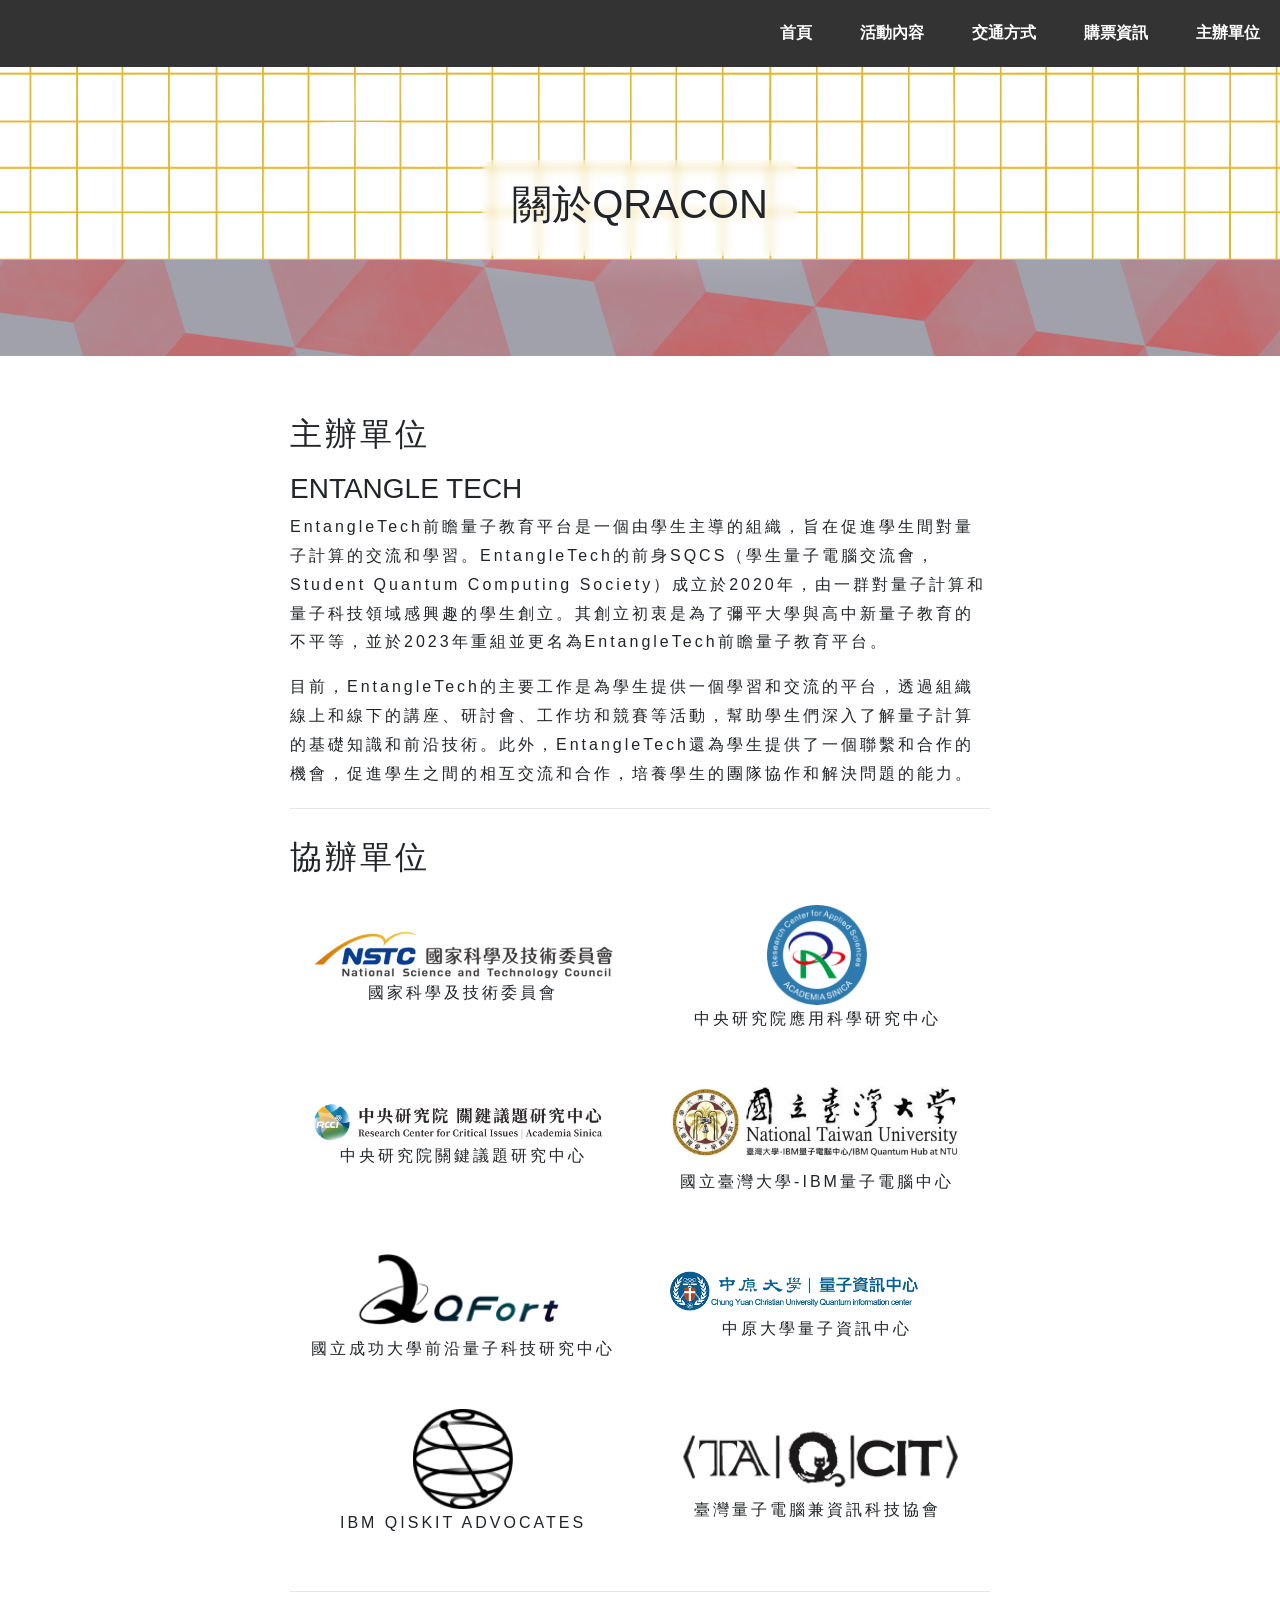
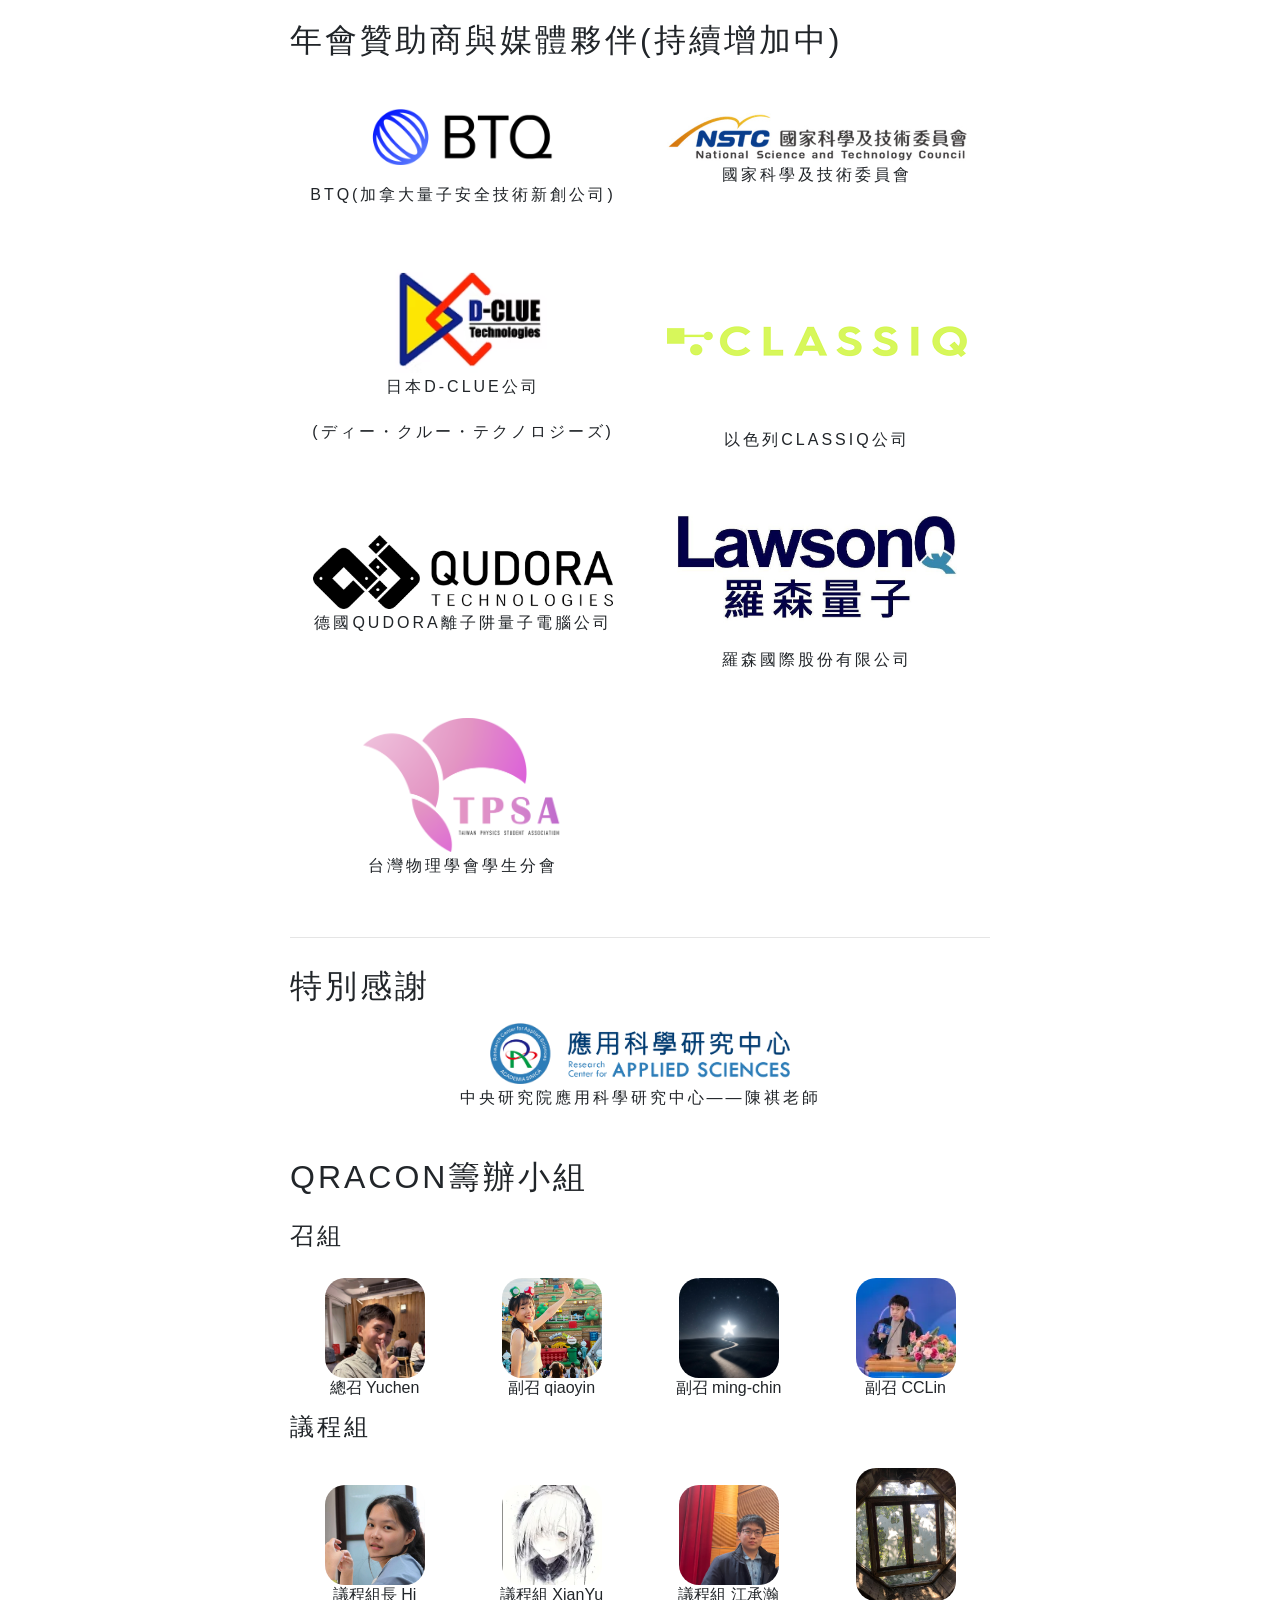
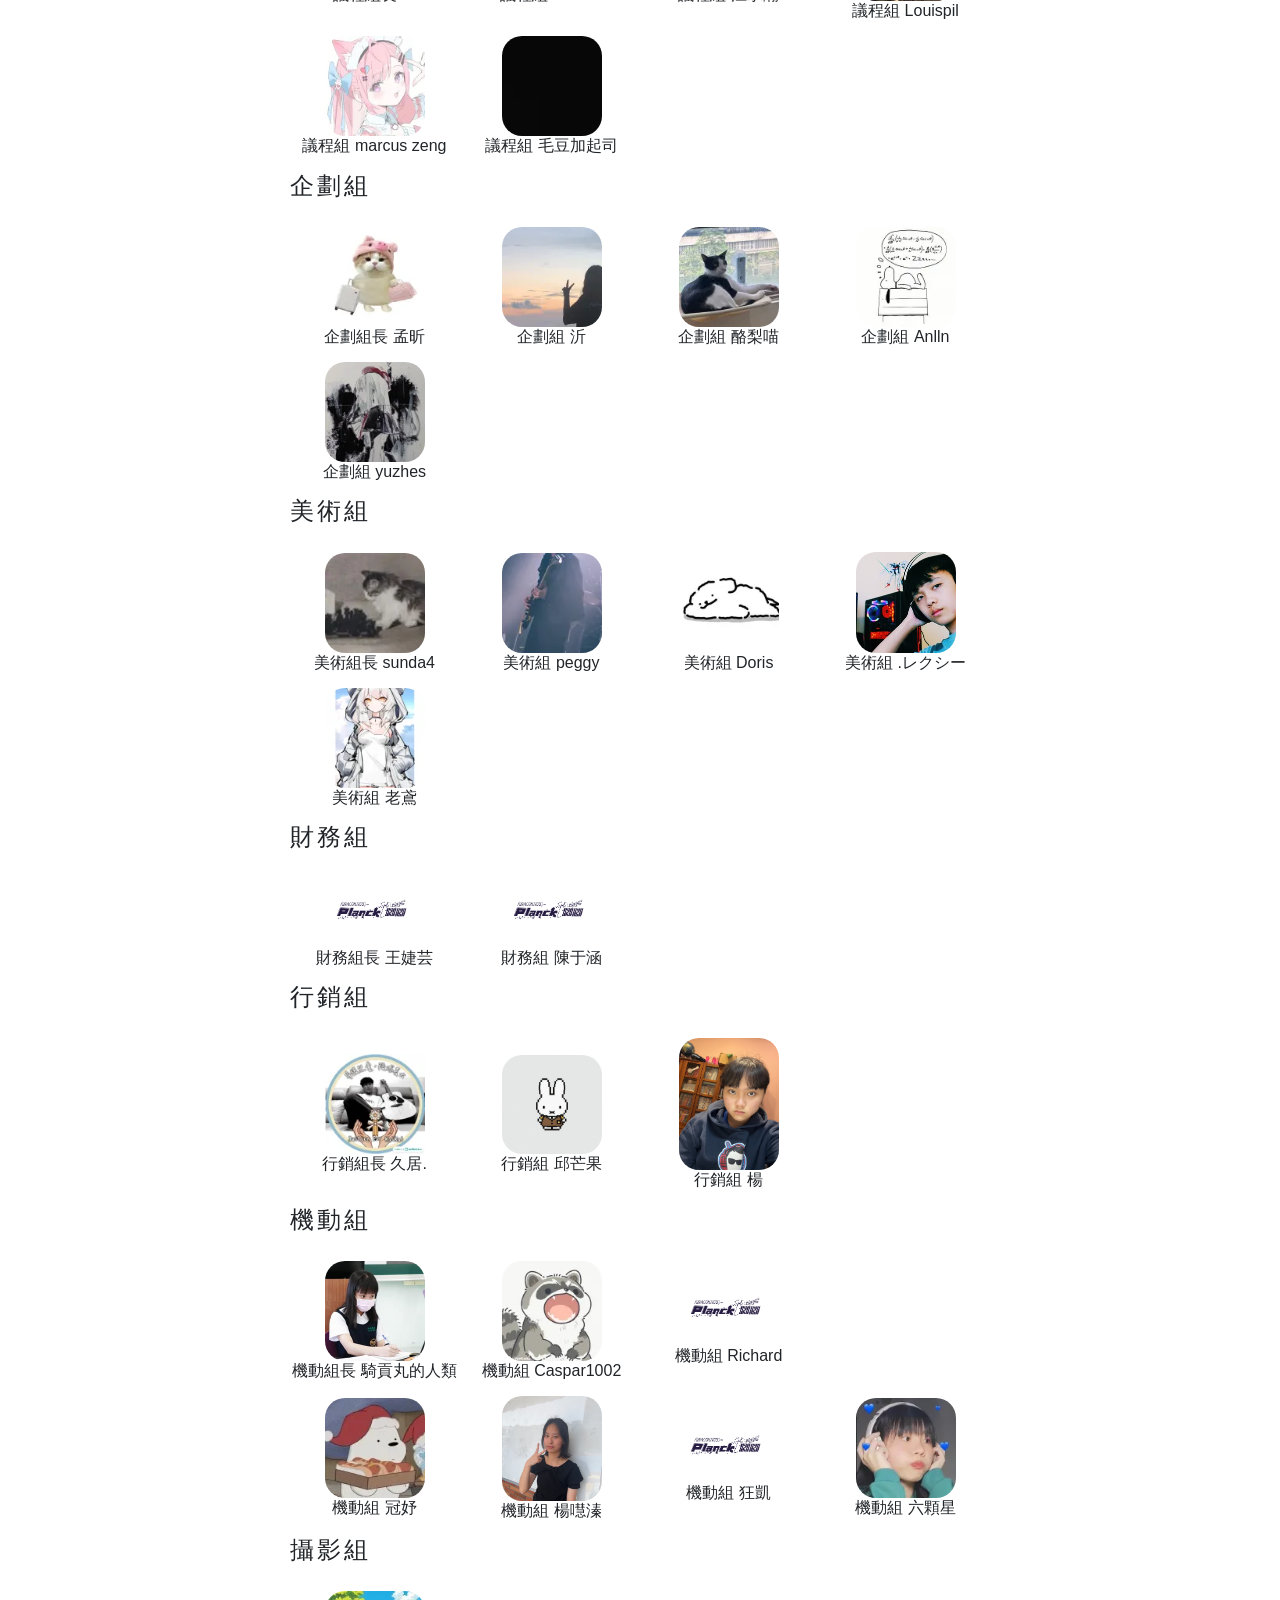
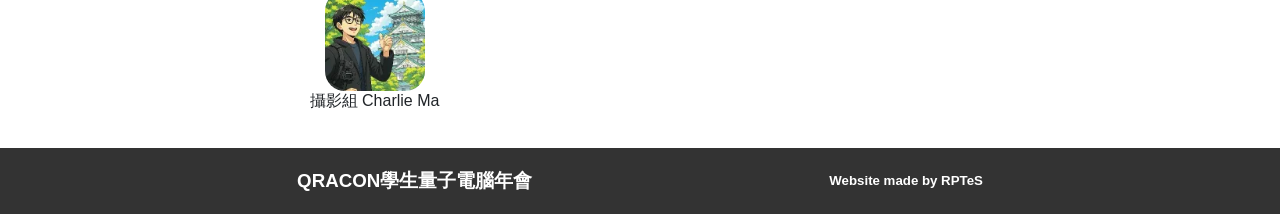
==== about.html @ bce0e874 "add sponsor" ====
<!DOCTYPE html>
<html lang="zh" style="height:100%">
<head>
    <meta charset="utf-8">
    <meta name="viewport" content="width=device-width, initial-scale=1.0">
	<title>QRACON 2025</title>
	<script src="js/jquery.js"></script>
	<script>if (typeof module === 'object') {window.jQuery = window.$ = module.exports;};</script>
    <link rel="icon" href="images/icon/icon.png" type="image/png">
	<link href="css/bootstrap.min.css" rel="stylesheet" />
    <link href="css/common.css" rel="stylesheet" />
    <script src="js/bootstrap.min.js"></script>
    <script src="js/components.js"></script>
    <style>
        .unitList{
            display: grid;
            grid-template-rows: 10rem 10rem 10rem 10rem;
            grid-template-columns: 2fr 2fr;
            gap: 0.5rem;
            max-width: 1000px;
            margin-top: 20px;
        }
        .unit{
            display: flex;
            flex-direction: column; /* 垂直排列 */
            align-items: center;    /* 水平置中 */
            justify-content: center; /* 垂直置中（可選） */
            margin-bottom: 20px;
        }
        .memberList{
            display: grid;
            /*grid-template-rows: 8rem 8rem 8rem 8rem;*/
            grid-template-columns: 2fr 2fr 2fr 2fr;
            gap: 0.5rem;
            max-width: 1000px;
            margin-top: 20px;
        }
        .member{
            display: flex;
            flex-direction: column; /* 垂直排列 */
            align-items: center;    /* 水平置中 */
            justify-content: center; /* 垂直置中（可選） */
        }
        .memberIMG{
            border-radius: 20px;
        }
        @media (max-width: 768px) {
            .unitList {
                grid-template-columns: 1fr;
                grid-template-rows: none;
            }
        }
    </style>
</head>
<body>
    <nav-custom></nav-custom>
    <main>
        <div class="title-image-noface">
            <div class="title">
                <h1 align="center">關於QRACON</h1>
            </div>
        </div>
        <div class="content">
            <article>
                <h2>主辦單位</h2>
                <h3>ENTANGLE TECH</h3>
                <p> EntangleTech前瞻量子教育平台是一個由學生主導的組織，旨在促進學生間對量子計算的交流和學習。EntangleTech的前身SQCS（學生量子電腦交流會，Student Quantum Computing Society）成立於2020年，由一群對量子計算和量子科技領域感興趣的學生創立。其創立初衷是為了彌平大學與高中新量子教育的不平等，並於2023年重組並更名為EntangleTech前瞻量子教育平台。</p>
                <p>目前，EntangleTech的主要工作是為學生提供一個學習和交流的平台，透過組織線上和線下的講座、研討會、工作坊和競賽等活動，幫助學生們深入了解量子計算的基礎知識和前沿技術。此外，EntangleTech還為學生提供了一個聯繫和合作的機會，促進學生之間的相互交流和合作，培養學生的團隊協作和解決問題的能力。</p>
            </article>
            <hr/>
            <article>
                <h2>協辦單位</h2>
                <div class="unitList">
                    <div class="unit">
                        <img src="images/nstc-logo.jpg" style="width:300px" alt="國家科學及技術委員會">
                        <p>國家科學及技術委員會</p>
                    </div>
                    <div class="unit">
                        <img src="images/RCAS.png" style="width:100px" alt="中央研究院應用科學研究中心">
                        <p>中央研究院應用科學研究中心</p>
                    </div>
                    <div class="unit">
                        <img src="images/logo_rcci.png" style="width:300px" alt="中央研究院關鍵議題研究中心">
                        <p>中央研究院關鍵議題研究中心</p>
                    </div>
                    <div class="unit">
                        <img src="images/NTU-IBM.jpg" style="width:300px" alt="國立臺灣大學-IBM量子電腦中心">
                        <p>國立臺灣大學-IBM量子電腦中心</p>
                    </div>
                    <div class="unit">
                        <img src="images/QFort.png" style="width:300px" alt="國立成功大學前沿量子科技研究中心">
                        <p>國立成功大學前沿量子科技研究中心</p>
                    </div>
                    <div class="unit">
                        <img src="images/CYCU.png" style="width:300px" alt="中原大學量子資訊中心">
                        <p>中原大學量子資訊中心</p>
                    </div>
                    <div class="unit">
                        <img src="images/IBM.png" style="width:100px" alt="IBM QISKIT ADVOCATES">
                        <p>IBM QISKIT ADVOCATES</p>
                    </div>
                    <div class="unit">
                        <img src="images/TAQCIT.png" style="width:300px" alt="臺灣量子電腦兼資訊科技協會">
                        <p>臺灣量子電腦兼資訊科技協會</p>
                    </div>
                </div>
                
            </article>
            <hr/>
            <article>
                <h2>年會贊助商與媒體夥伴(持續增加中)</h2>
                <div class="unitList" style="grid-template-rows: 10rem;">
                    <div class="unit">
                        <img src="images/BTQ.png" style="width:200px" alt="BTQ(加拿大量子安全技術新創公司)">
                        <p>BTQ(加拿大量子安全技術新創公司)</p>
                    </div>
                    <div class="unit">
                        <img src="images/nstc-logo.jpg" style="width:300px" alt="國家科學及技術委員會">
                        <p>國家科學及技術委員會</p>
                    </div>
                    <div class="unit">
                        <img src="images/d-clue-logo.avif" style="width:300px" alt="日本D-CLUE公司">
                        <p>日本D-CLUE公司</p>
                        <p>(ディー・クルー・テクノロジーズ)</p>
                    </div>
                    <div class="unit">
                        <img src="images/CLASSIQ.png" style="width:300px" alt="以色列CLASSIQ公司">
                        <p>以色列CLASSIQ公司</p>
                    </div>
                    <div class="unit">
                        <img src="images/QUDORA.png" style="width:300px" alt="德國QUDORA離子阱量子電腦公司">
                        <p>德國QUDORA離子阱量子電腦公司</p>
                    </div>
                    <div class="unit">
                        <img src="images/LawsonQ.jpg" style="width:300px" alt="羅森國際股份有限公司">
                        <p>羅森國際股份有限公司</p>
                    </div>
                    <div class="unit">
                        <img src="images/TPSA_LOGO1.png" style="width:200px" alt="羅森國際股份有限公司">
                        <p>台灣物理學會學生分會</p>
                    </div>
                </div>
            </article>
            <hr/>
            <article>
                <h2>特別感謝</h2>
                <div>
                    <div class="unit">
                        <img src="images/RCAS_logo_long.png" style="width:300px" alt="中央研究院應用科學研究中心——陳祺老師">
                        <p>中央研究院應用科學研究中心——陳祺老師</p>
                    </div>
                </div>
            </article>
            <article>
                <h2>QRACON籌辦小組</h2>
                <h4>召組</h4>
                <div class="memberList">
                    <div class="member" style="grid-area: 1/1;">
                        <img src="images/members/Yuchen.jpg" style="width: 100px;" class="memberIMG" alt="Yuchen">
                        <h6>總召 Yuchen</h6>
                    </div>
                    <div class="member" style="grid-area: 1/2;">
                        <img src="images/members/qiaoyin.jpg" style="width: 100px;" class="memberIMG" alt="qiaoyin">
                        <h6>副召 qiaoyin</h6>
                    </div>
                    <div class="member" style="grid-area: 1/3;">
                        <img src="images/members/ming-chin.jpeg" style="width: 100px;" class="memberIMG" alt="ming-chin">
                        <h6>副召 ming-chin</h6>
                    </div>
                    <div class="member" style="grid-area: 1/4;">
                        <img src="images/members/CCLin.webp" style="width: 100px;" class="memberIMG" alt="CCLin">
                        <h6>副召 CCLin</h6>
                    </div>
                </div>

                <h4>議程組</h4>
                <div class="memberList">
                    <div class="member" style="grid-area: 1/1;">
                        <img src="images/members/Hi.jpg" style="width: 100px;" class="memberIMG" alt="Hi">
                        <h6>議程組長 Hi</h6>
                    </div>
                    <div class="member" style="grid-area: 1/2;">
                        <img src="images/members/XianYu.webp" style="width: 100px;" class="memberIMG" alt="XianYu">
                        <h6>議程組 XianYu</h6>
                    </div>
                    <div class="member" style="grid-area: 1/3;">
                        <img src="images/members/red_tea.jpeg" style="width: 100px;" class="memberIMG" alt="江承瀚">
                        <h6>議程組 江承瀚</h6>
                    </div>
                    <div class="member" style="grid-area: 1/4;">
                        <img src="images/members/Louispil.jpg" style="width: 100px;" class="memberIMG" alt="Louispil">
                        <h6>議程組 Louispil</h6>
                    </div>
                    <div class="member" style="grid-area: 2/1;">
                        <img src="images/members/marcus.webp" style="width: 100px;" class="memberIMG" alt="marcus zeng">
                        <h6>議程組 marcus zeng</h6>
                    </div>
                    <div class="member" style="grid-area: 2/2;">
                        <img src="images/members/maodou.webp" style="width: 100px;" class="memberIMG" alt="毛豆加起司">
                        <h6>議程組 毛豆加起司</h6>
                    </div>
                </div>

                <h4>企劃組</h4>
                <div class="memberList">
                    <div class="member" style="grid-area: 1/1;">
                        <img src="images/members/Zanna.webp" style="width: 100px;" class="memberIMG" alt="孟昕">
                        <h6>企劃組長 孟昕</h6>
                    </div>
                    <div class="member" style="grid-area: 1/2;">
                        <img src="images/members/Yii.webp" style="width: 100px;" class="memberIMG" alt="沂">
                        <h6>企劃組 沂</h6>
                    </div>
                    <div class="member" style="grid-area: 1/3;">
                        <img src="images/members/LuoLiMiao.webp" style="width: 100px;" class="memberIMG" alt="酪梨喵">
                        <h6>企劃組 酪梨喵</h6>
                    </div>
                    <div class="member" style="grid-area: 1/4;">
                        <img src="images/members/Anlln.webp" style="width: 100px;" class="memberIMG" alt="Anlln">
                        <h6>企劃組 Anlln</h6>
                    </div>
                    <div class="member" style="grid-area: 2/1;">
                        <img src="images/members/Yuzhes.webp" style="width: 100px;" class="memberIMG" alt="yuzhes">
                        <h6>企劃組 yuzhes</h6>
                    </div>
                </div>

                <h4>美術組</h4>
                <div class="memberList">
                    <div class="member" style="grid-area: 1/1;">
                        <img src="images/members/Sunda4.webp" style="width: 100px;" class="memberIMG" alt="sunda4">
                        <h6>美術組長 sunda4</h6>
                    </div>
                    <div class="member" style="grid-area: 1/2;">
                        <img src="images/members/Peggy.webp" style="width: 100px;" class="memberIMG" alt="peggy">
                        <h6>美術組 peggy</h6>
                    </div>
                    <div class="member" style="grid-area: 1/3;">
                        <img src="images/members/Doris.webp" style="width: 100px;" class="memberIMG" alt="Doris">
                        <h6>美術組 Doris</h6>
                    </div>
                    <div class="member" style="grid-area: 1/4;">
                        <img src="images/members/Rexi.jpg" style="width: 100px;" class="memberIMG" alt=".レクシー">
                        <h6>美術組 .レクシー</h6>
                    </div>
                    <div class="member" style="grid-area: 2/1;">
                        <img src="images/members/LaoYuan.webp" style="width: 100px;" class="memberIMG" alt="老鳶">
                        <h6>美術組 老鳶</h6>
                    </div>
                </div>

                <h4>財務組</h4>
                <div class="memberList">
                    <div class="member" style="grid-area: 1/1;">
                        <img src="images/members/unknown.png" style="width: 100px;" class="memberIMG" alt="王婕芸">
                        <h6>財務組長 王婕芸</h6>
                    </div>
                    <div class="member" style="grid-area: 1/2;">
                        <img src="images/members/unknown.png" style="width: 100px;" class="memberIMG" alt="陳于涵">
                        <h6>財務組 陳于涵</h6>
                    </div>
                </div>

                <h4>行銷組</h4>
                <div class="memberList">
                    <div class="member" style="grid-area: 1/1;">
                        <img src="images/members/JouG.webp" style="width: 100px;" alt="久居.">
                        <h6>行銷組長 久居.</h6>
                    </div>
                    <div class="member" style="grid-area: 1/2;">
                        <img src="images/members/邱芒果.jpeg" style="width: 100px;" class="memberIMG" alt="邱芒果">
                        <h6>行銷組 邱芒果</h6>
                    </div>
                    <div class="member" style="grid-area: 1/3;">
                        <img src="images/members/Yang.jpeg" style="width: 100px;" class="memberIMG" alt="楊">
                        <h6>行銷組 楊</h6>
                    </div>
                </div>

                <h4>機動組</h4>
                <div class="memberList">
                    <!--
                    <div class="member" style="grid-area: 1/1;">
                        <img src="images/members/Katrina.webp" style="width: 100px;" class="memberIMG" alt="高苡瑄">
                        <h6>機動組長 高苡瑄</h6>
                    </div>
                    -->
                    <div class="member" style="grid-area: 1/1;">
                        <img src="images/members/Corrine.jpg" style="width: 100px;" class="memberIMG" alt="騎貢丸的人類">
                        <h6>機動組長 騎貢丸的人類</h6>
                    </div>
                    <div class="member" style="grid-area: 1/2;">
                        <img src="images/members/Caspar.webp" style="width: 100px;" class="memberIMG" alt="Caspar1002">
                        <h6>機動組 Caspar1002</h6>
                    </div>
                    <div class="member" style="grid-area: 1/3;">
                        <img src="images/members/unknown.png" style="width: 100px;" class="memberIMG" alt="Richard">
                        <h6>機動組 Richard</h6>
                    </div>
                    <div class="member" style="grid-area: 2/1;">
                        <img src="images/members/yuuuuuu.webp" style="width: 100px;" class="memberIMG" alt="冠妤">
                        <h6>機動組 冠妤</h6>
                    </div>
                    <div class="member" style="grid-area: 2/2;">
                        <img src="images/members/楊嚖溱.jpeg" style="width: 100px;" class="memberIMG" alt="楊嚖溱">
                        <h6>機動組 楊嚖溱</h6>
                    </div>
                    <div class="member" style="grid-area: 2/3;">
                        <img src="images/members/unknown.png" style="width: 100px;" class="memberIMG" alt="狂凱">
                        <h6>機動組 狂凱</h6>
                    </div>
                    <div class="member" style="grid-area: 2/4;">
                        <img src="images/members/SixStars.webp" style="width: 100px;" class="memberIMG" alt="六顆星">
                        <h6>機動組 六顆星</h6>
                    </div>
                </div>

                <h4>攝影組</h4>
                <div class="memberList">
                    <div class="member" style="grid-area: 1/1;">
                        <img src="images/members/Charlie.webp" style="width: 100px;" class="memberIMG" alt="Charlie Ma">
                        <h6>攝影組 Charlie Ma</h6>
                    </div>
                </div>
            </article>

        </div>

    </main>
    <footer-custom></footer-custom>
</body>
</html>
---- css/common.css ----
body {
            padding-top: 60px; /* 給body一些padding，避免內容被nav遮住 */
        }

        .nav-item {
            padding-left: 3rem;
        }
        .title-image-main{
            background-image: url('../images/title-bg.png');
            background-attachment: fixed;
            background-size: cover;
            background-position: center;
            padding-top: 400px;
            padding-bottom: 400px;
        }
        .title-image{
            background-image: url('../images/title-bg.png');
            background-attachment: fixed;
            background-size: cover;
            background-position: center;
            padding-top: 100px;
            padding-bottom: 100px;
        }
        .title-image-noface{
            background-image: url('../images/title-bg-noface.png');
            background-attachment: fixed;
            background-size: cover;
            background-position: center;
            padding-top: 100px;
            padding-bottom: 100px;
        }
        .title-main {
            position: absolute;
            right: 0;
            top: 300px;
            margin-right: 100px;

            display: flex;
            flex-direction: column;
            align-items: center;
            justify-content: center;

            width: fit-content;

            /* 背景使用漸層 + 半透明白色 */
            background: linear-gradient(
                rgba(255, 255, 255, 0.2),
                rgba(255, 255, 255, 0.2)
            );
            backdrop-filter: blur(5px);
            -webkit-backdrop-filter: blur(5px);

            /* 柔和的邊框和陰影 */
            border-radius: 12px;
            box-shadow: 0 0 30px 15px rgba(255, 255, 255, 0.1);

            /* 讓邊界感更淡：使用 padding 加緩衝 */
            padding: 20px 30px;
        }
        .title-main-phone {
            position: absolute;
            right: 0;
            left: 50%;
            transform: translateX(-50%);
            margin-right: 100px;

            display: none;
            flex-direction: column;
            align-items: center;
            justify-content: center;

            width: fit-content;

            /* 背景使用漸層 + 半透明白色 */
            background: linear-gradient(
                rgba(255, 255, 255, 0.2),
                rgba(255, 255, 255, 0.2)
            );
            backdrop-filter: blur(5px);
            -webkit-backdrop-filter: blur(5px);

            /* 柔和的邊框和陰影 */
            border-radius: 12px;
            box-shadow: 0 0 30px 15px rgba(255, 255, 255, 0.1);

            /* 讓邊界感更淡：使用 padding 加緩衝 */
            padding: 20px 30px;
        }
        .title{
            display: flex;
            flex-direction: column; /* 垂直排列 */
            align-items: center;    /* 水平置中 */
            justify-content: center; /* 垂直置中（可選） */
            /*background-color:#3C3C3C;
            opacity: 0.5;*/
            margin:auto;
            /*margin-top:100px;
            margin-bottom:100px;*/
            width: fit-content;
            /*margin-right:0px auto;*/
            background: linear-gradient(
                rgba(255, 255, 255, 0.2),
                rgba(255, 255, 255, 0.2)
            );
            backdrop-filter: blur(5px);
            border-radius: 12px;
            box-shadow: 0 0 30px 15px rgba(255, 255, 255, 0.1);

            /* 讓邊界感更淡：使用 padding 加緩衝 */
            padding: 20px 30px;
        }
        .content{
            max-width: 720px;
            margin: auto;
            padding: 10px;
            margin-top: 20px;
        }
        article {
            margin-top: 20px;
            margin-bottom: 20px;
        }
        h2 {
            letter-spacing: 3px;
            line-height: 1.8;
        }
        h4 {
            letter-spacing: 3px;
            line-height: 1.8;
        }
        p {
            letter-spacing: 3px;
            line-height: 1.8;
        }
        button {
            background-color: #2b4b66;  /* 藍色 */
            color: white;               /* 白色字 */
            border: solid 2px;               /* 無邊框 */
            padding: 12px 24px;         /* 內距 */
            font-size: 16px;            /* 字體大小 */
            border-radius: 12px;         /* 圓角 */
            cursor: pointer;            /* 滑鼠游標 */
            transition: background-color 0.3s ease, transform 0.2s ease;
            box-shadow: 0 4px 6px rgba(0, 0, 0, 0.1); /* 陰影 */
        }
         @media (max-width: 768px) {
            .title-main {
                position: absolute;
                right: 0;
                top: 300px;
                margin-right: 100px;

                display: none;
                flex-direction: column;
                align-items: center;
                justify-content: center;

                width: fit-content;

                /* 背景使用漸層 + 半透明白色 */
                background: linear-gradient(
                    rgba(255, 255, 255, 0.2),
                    rgba(255, 255, 255, 0.2)
                );
                backdrop-filter: blur(5px);
                -webkit-backdrop-filter: blur(5px);

                /* 柔和的邊框和陰影 */
                border-radius: 12px;
                box-shadow: 0 0 30px 15px rgba(255, 255, 255, 0.1);

                /* 讓邊界感更淡：使用 padding 加緩衝 */
                padding: 20px 30px;
            }
            .title-main-phone {
                position: absolute;
                right: 0;
                top: 300px;
                left: 50%;
                transform: translateX(-50%);
                margin-right: 100px;

                display: flex;
                flex-direction: column;
                align-items: center;
                justify-content: center;

                width: fit-content;

                /* 背景使用漸層 + 半透明白色 */
                background: linear-gradient(
                    rgba(255, 255, 255, 0.2),
                    rgba(255, 255, 255, 0.2)
                );
                backdrop-filter: blur(5px);
                -webkit-backdrop-filter: blur(5px);

                /* 柔和的邊框和陰影 */
                border-radius: 12px;
                box-shadow: 0 0 30px 15px rgba(255, 255, 255, 0.1);

                /* 讓邊界感更淡：使用 padding 加緩衝 */
                padding: 20px 30px;
            }
        }
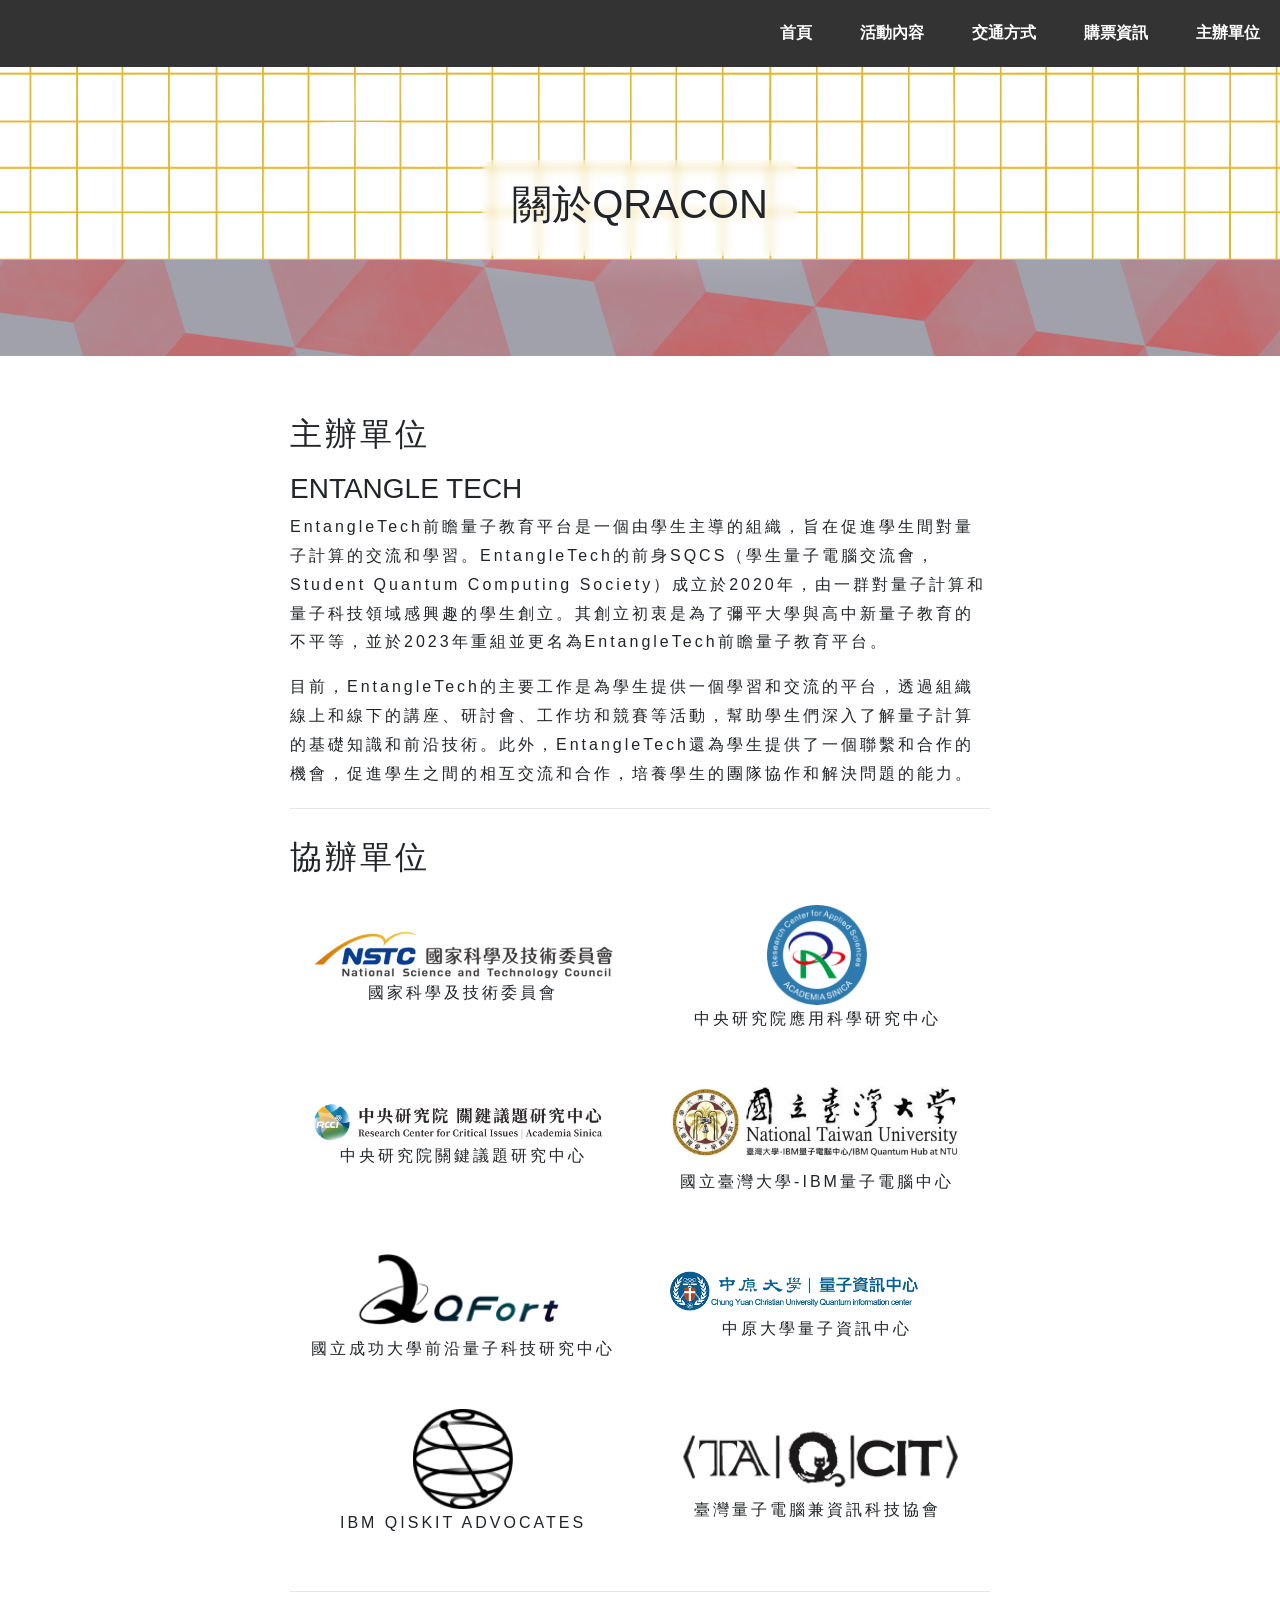
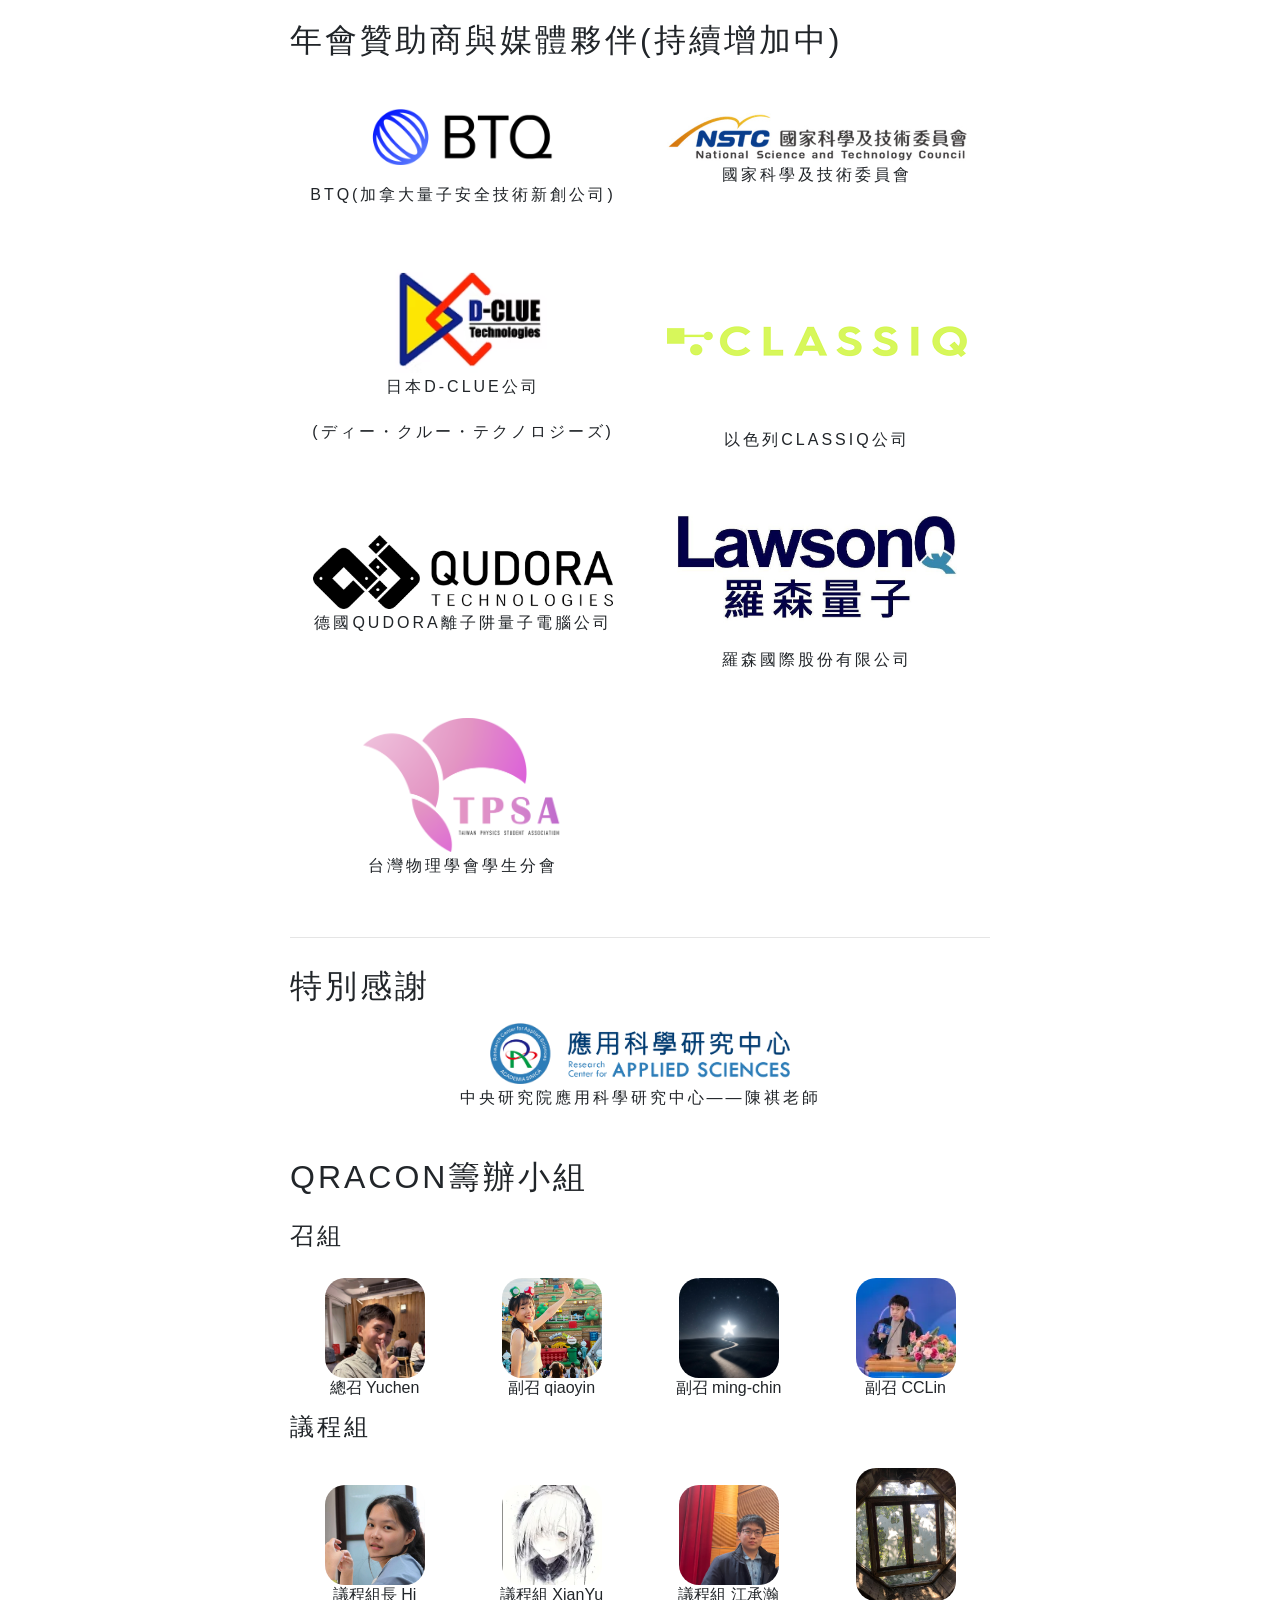
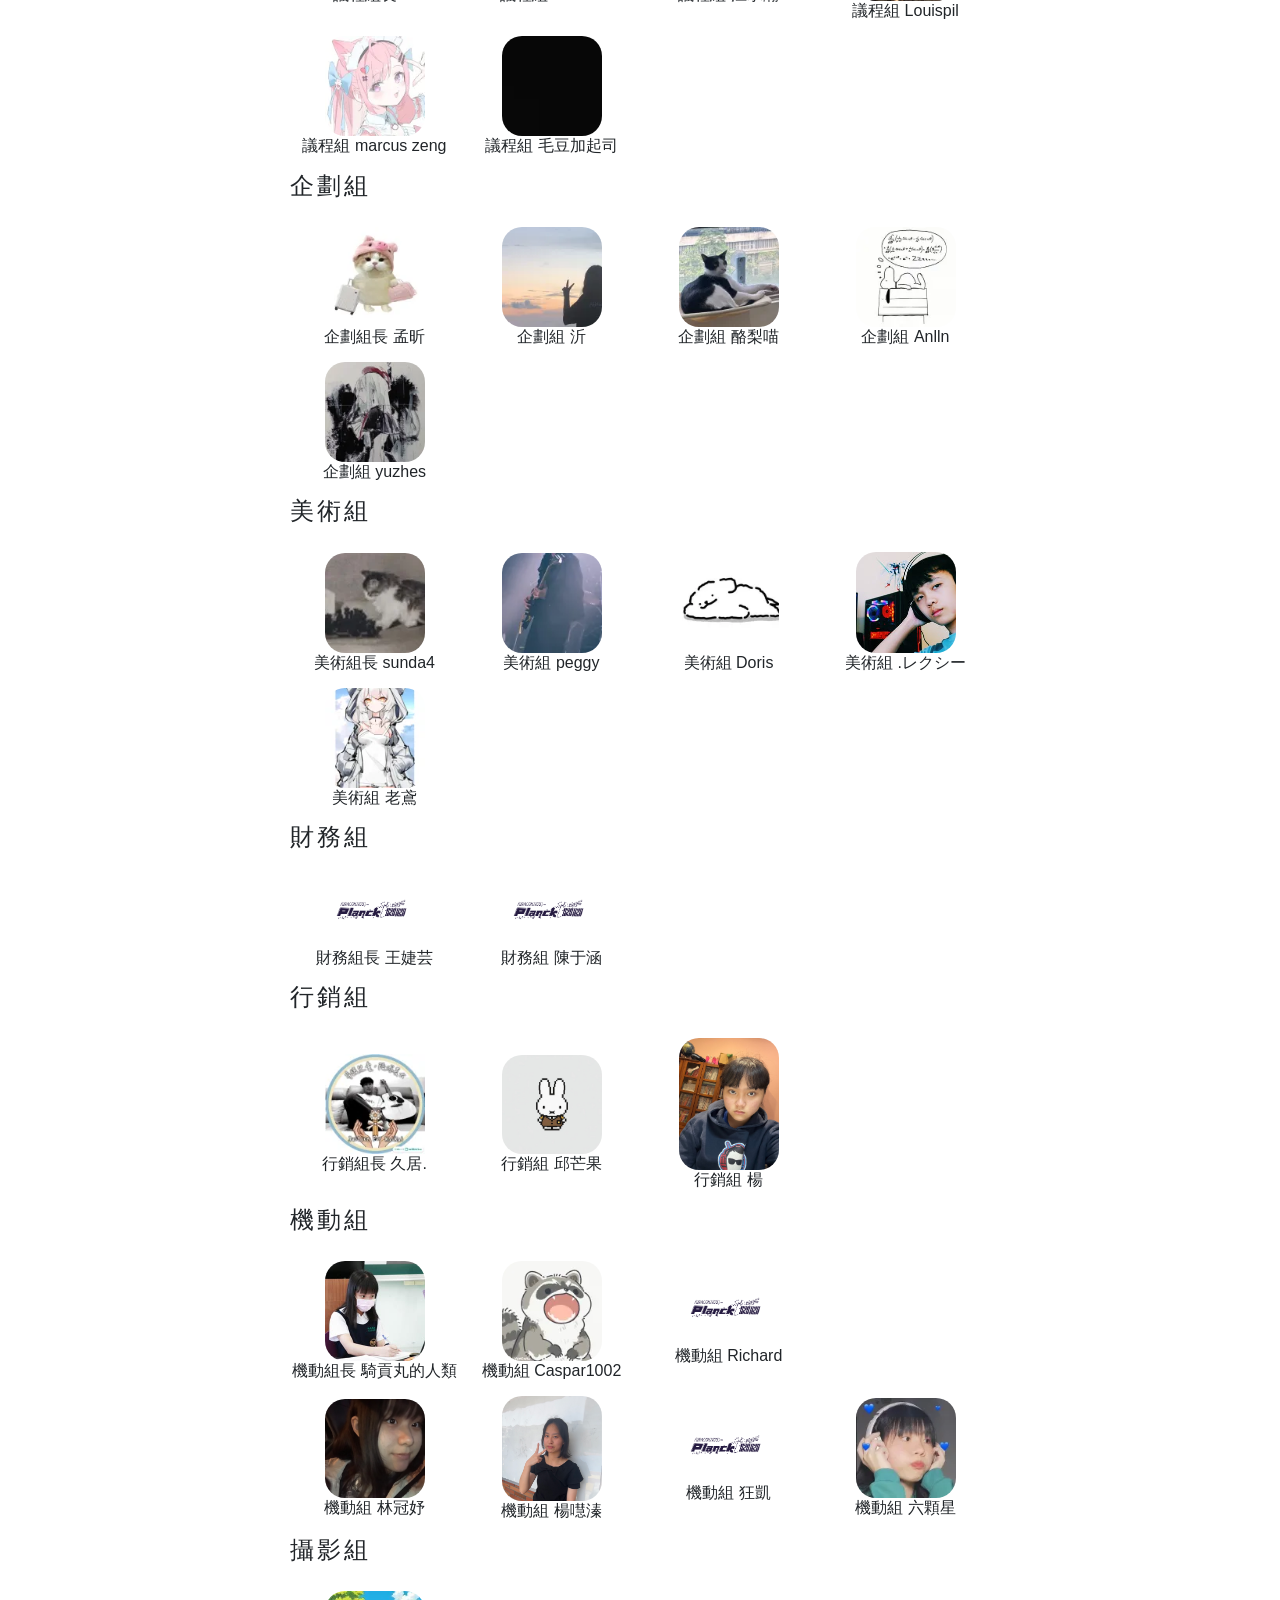
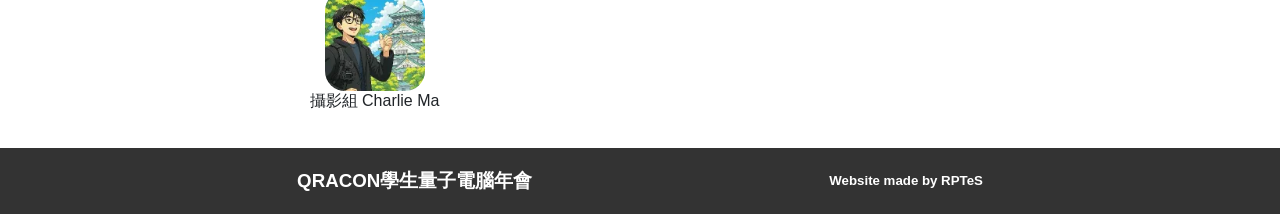
==== commit 0390944d: "member fix" ====
--- a/about.html
+++ b/about.html
@@ -298,8 +298,8 @@
                         <h6>機動組 Richard</h6>
                     </div>
                     <div class="member" style="grid-area: 2/1;">
-                        <img src="images/members/yuuuuuu.webp" style="width: 100px;" class="memberIMG" alt="冠妤">
-                        <h6>機動組 冠妤</h6>
+                        <img src="images/members/yuuuuuu.jpeg" style="width: 100px;" class="memberIMG" alt="冠妤">
+                        <h6>機動組 林冠妤</h6>
                     </div>
                     <div class="member" style="grid-area: 2/2;">
                         <img src="images/members/楊嚖溱.jpeg" style="width: 100px;" class="memberIMG" alt="楊嚖溱">
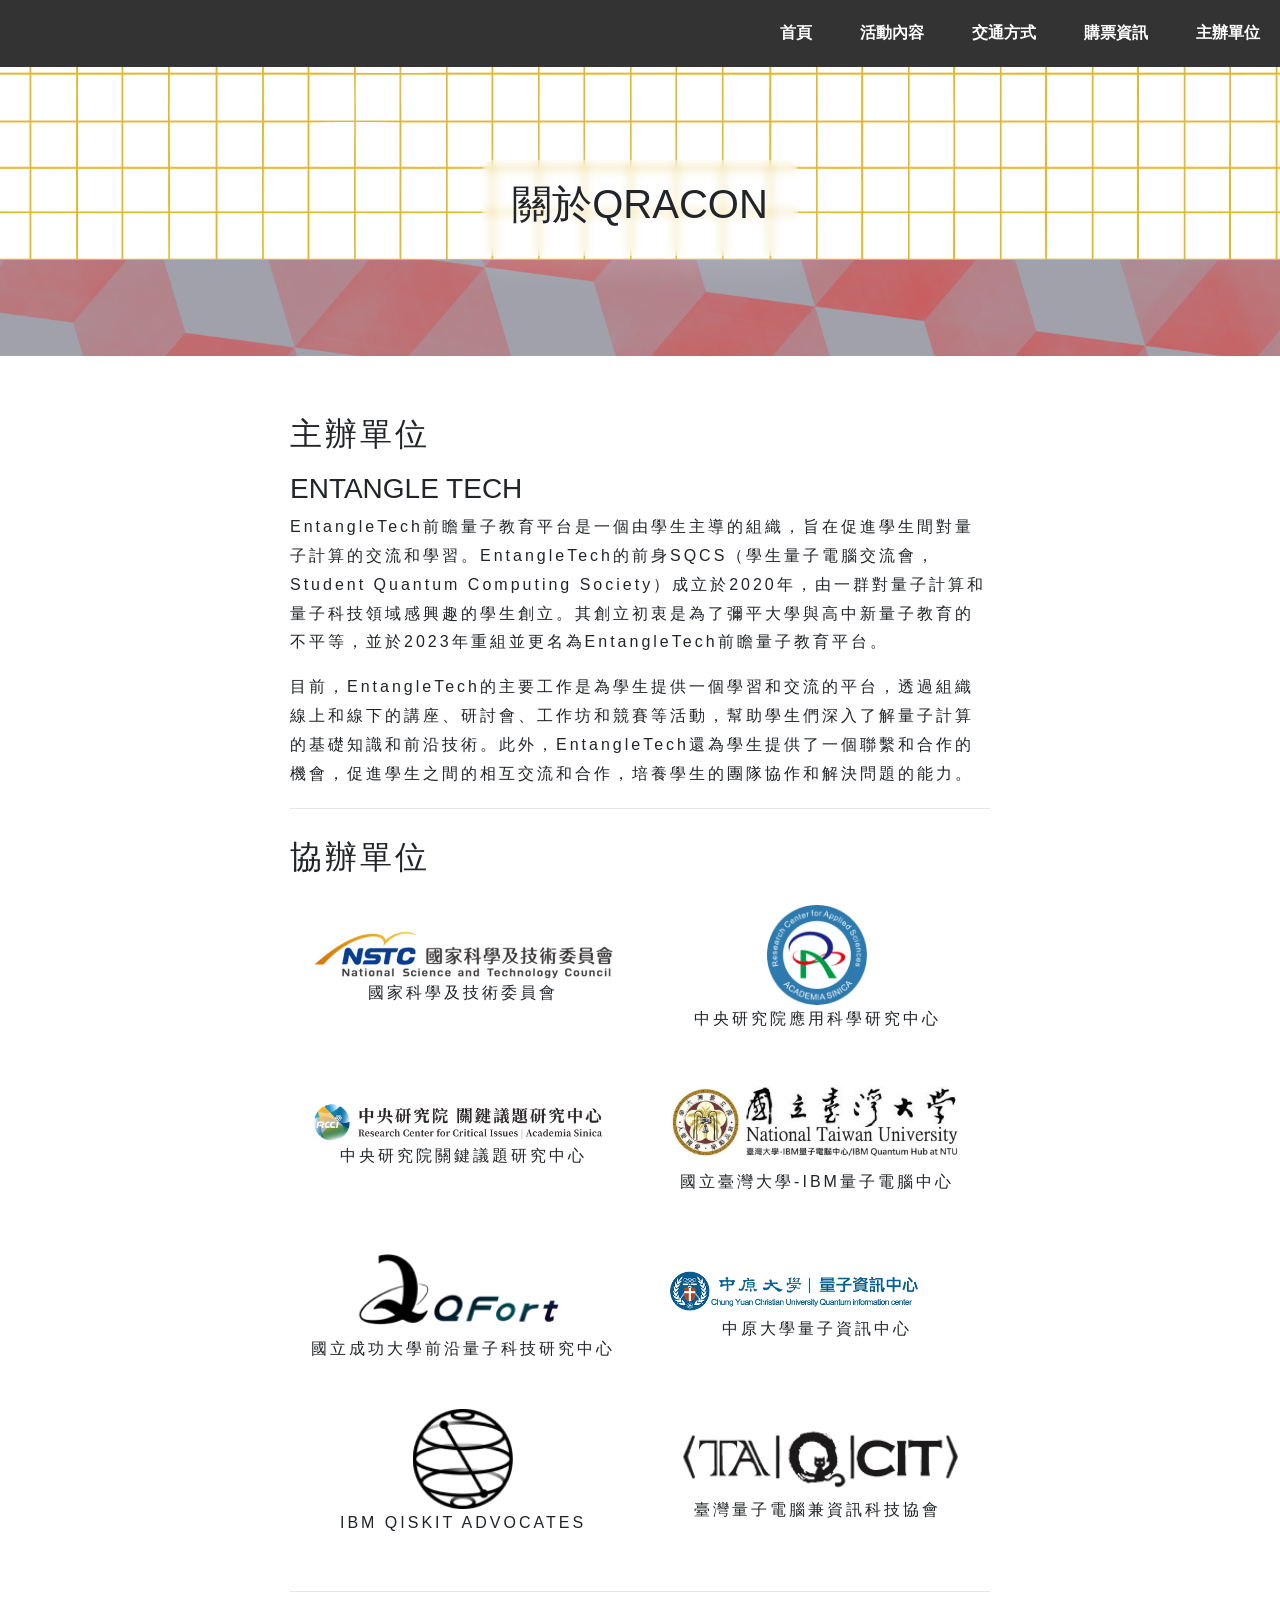
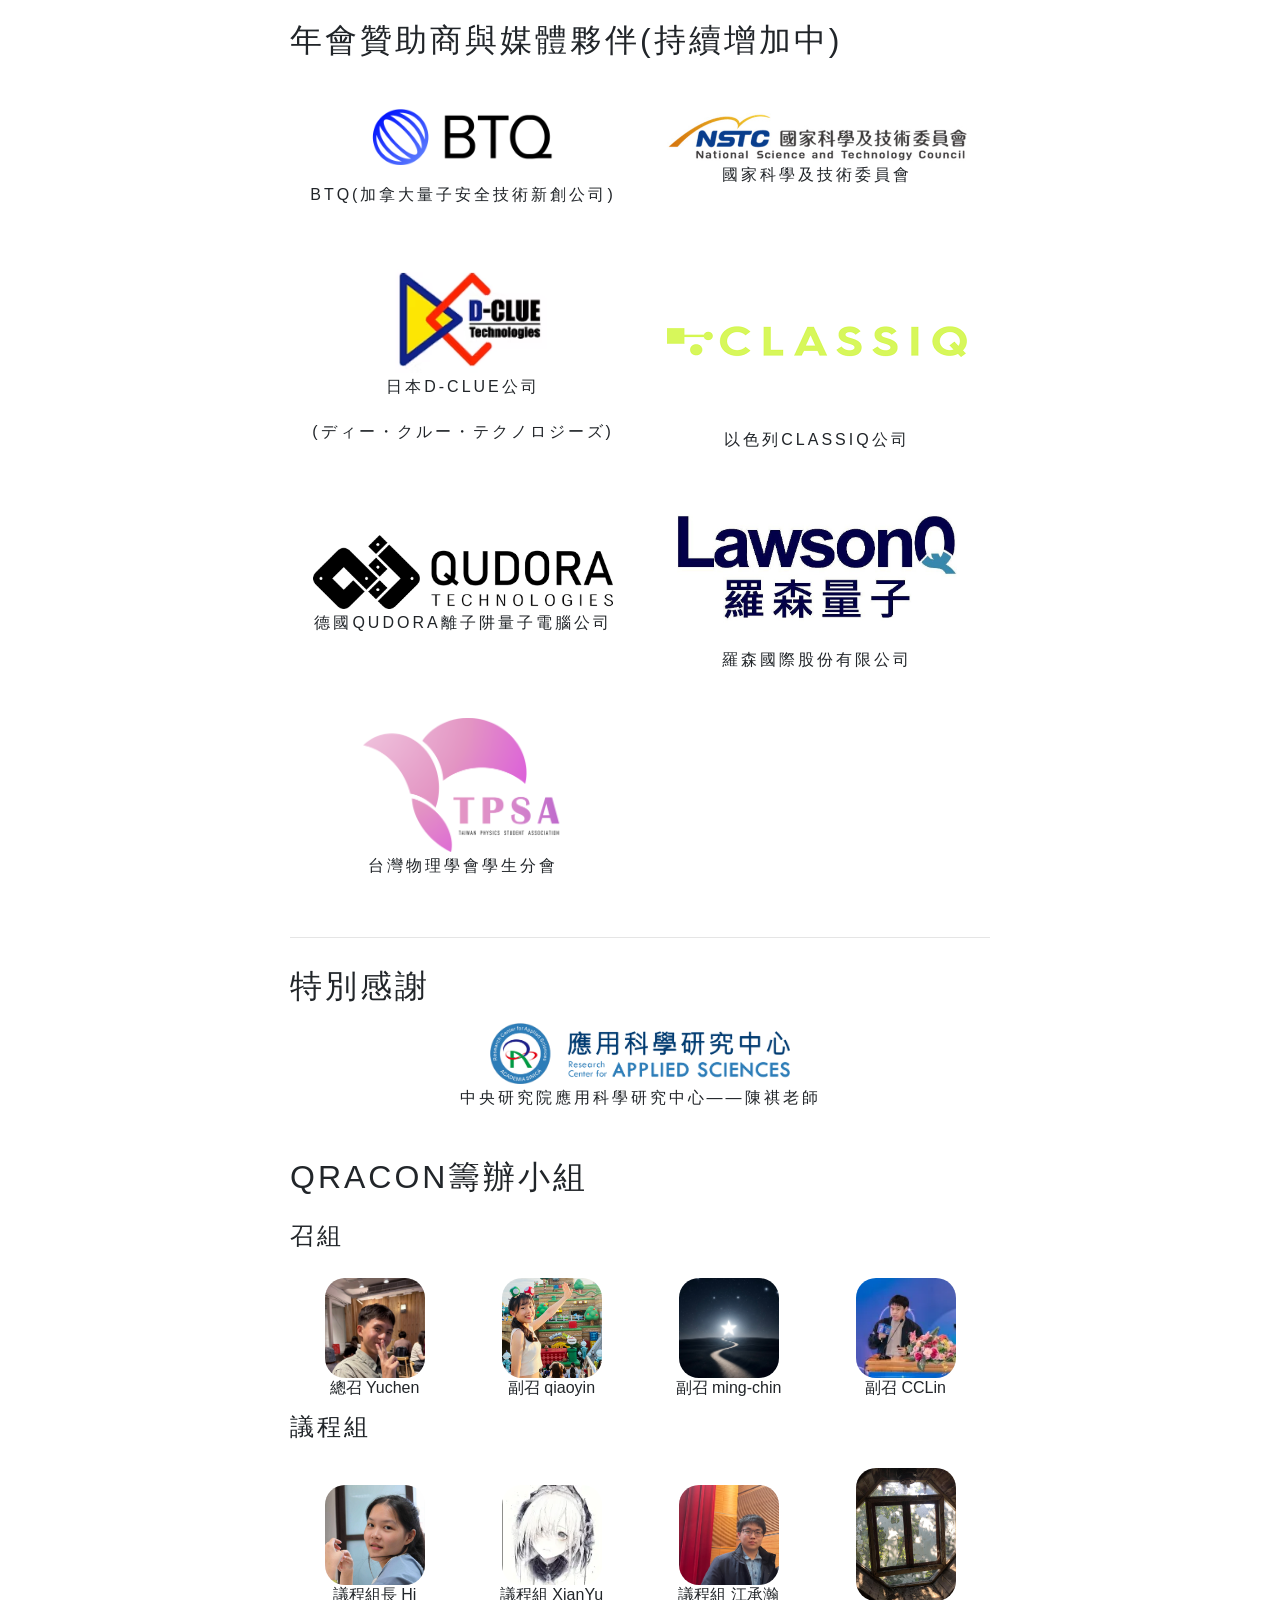
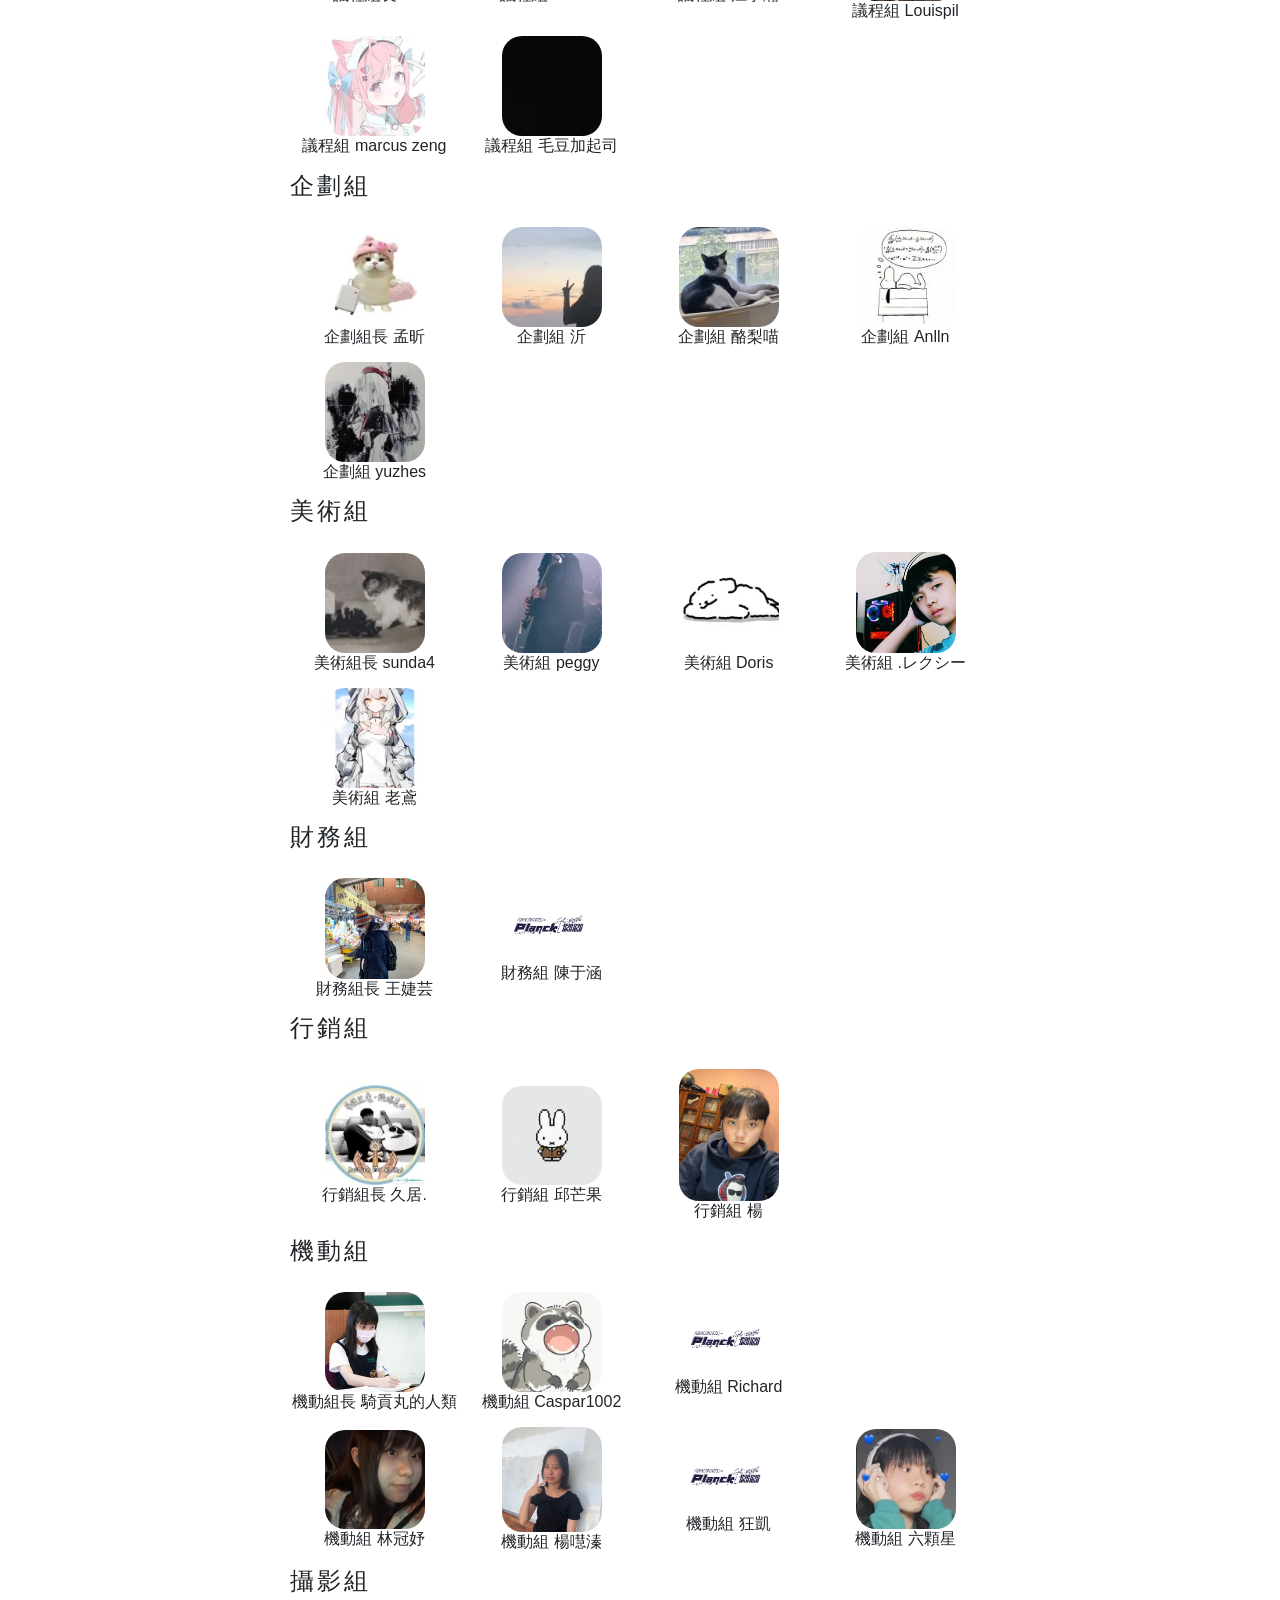
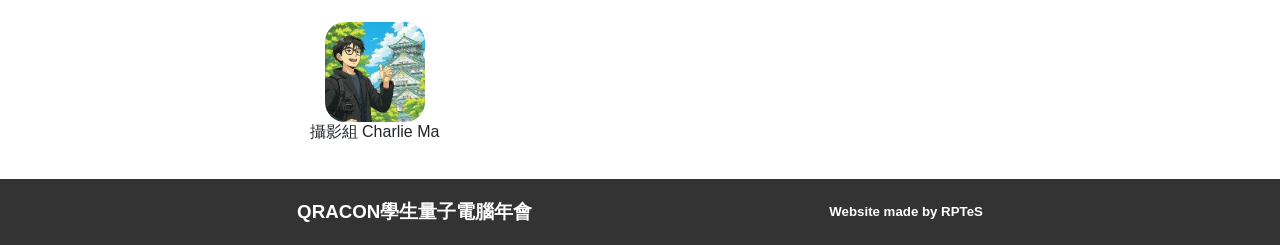
==== commit 367d1046: "member fix" ====
--- a/about.html
+++ b/about.html
@@ -252,7 +252,7 @@
                 <h4>財務組</h4>
                 <div class="memberList">
                     <div class="member" style="grid-area: 1/1;">
-                        <img src="images/members/unknown.png" style="width: 100px;" class="memberIMG" alt="王婕芸">
+                        <img src="images/members/王婕芸.jpeg" style="width: 100px;" class="memberIMG" alt="王婕芸">
                         <h6>財務組長 王婕芸</h6>
                     </div>
                     <div class="member" style="grid-area: 1/2;">
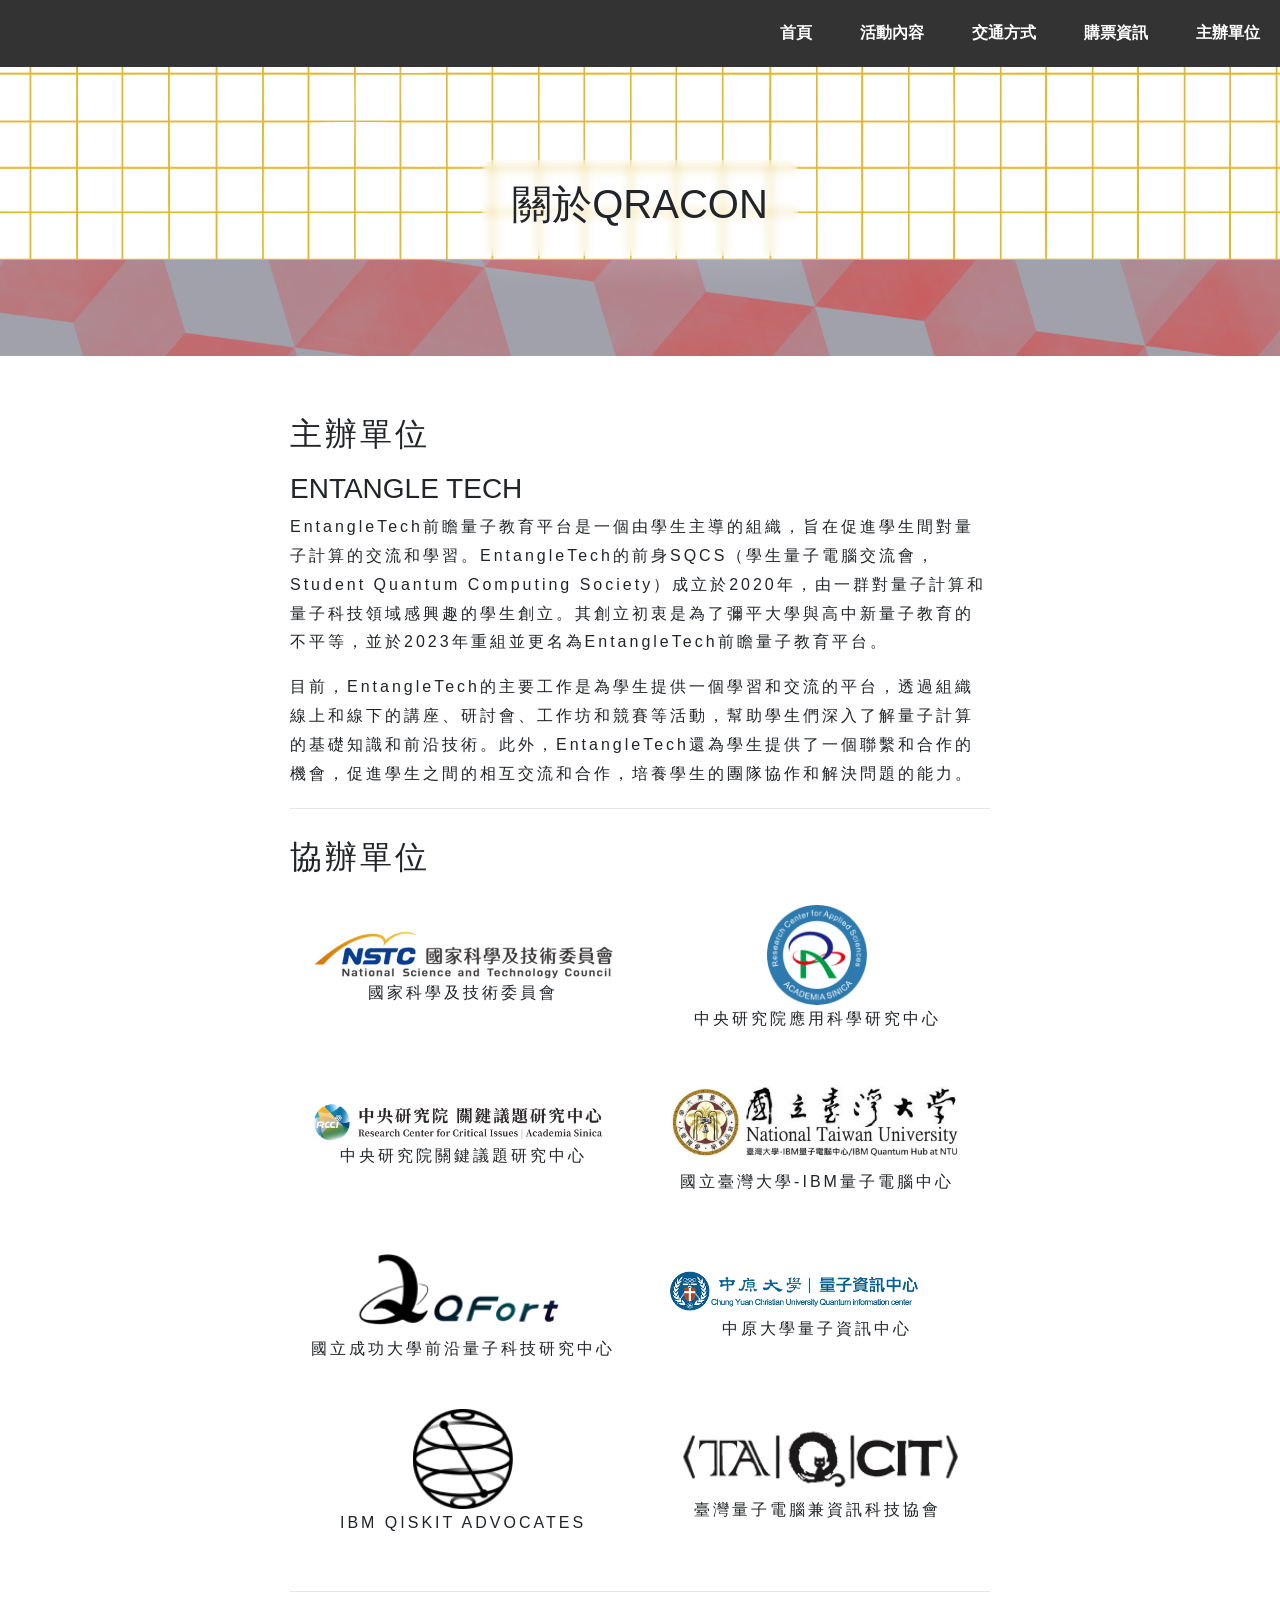
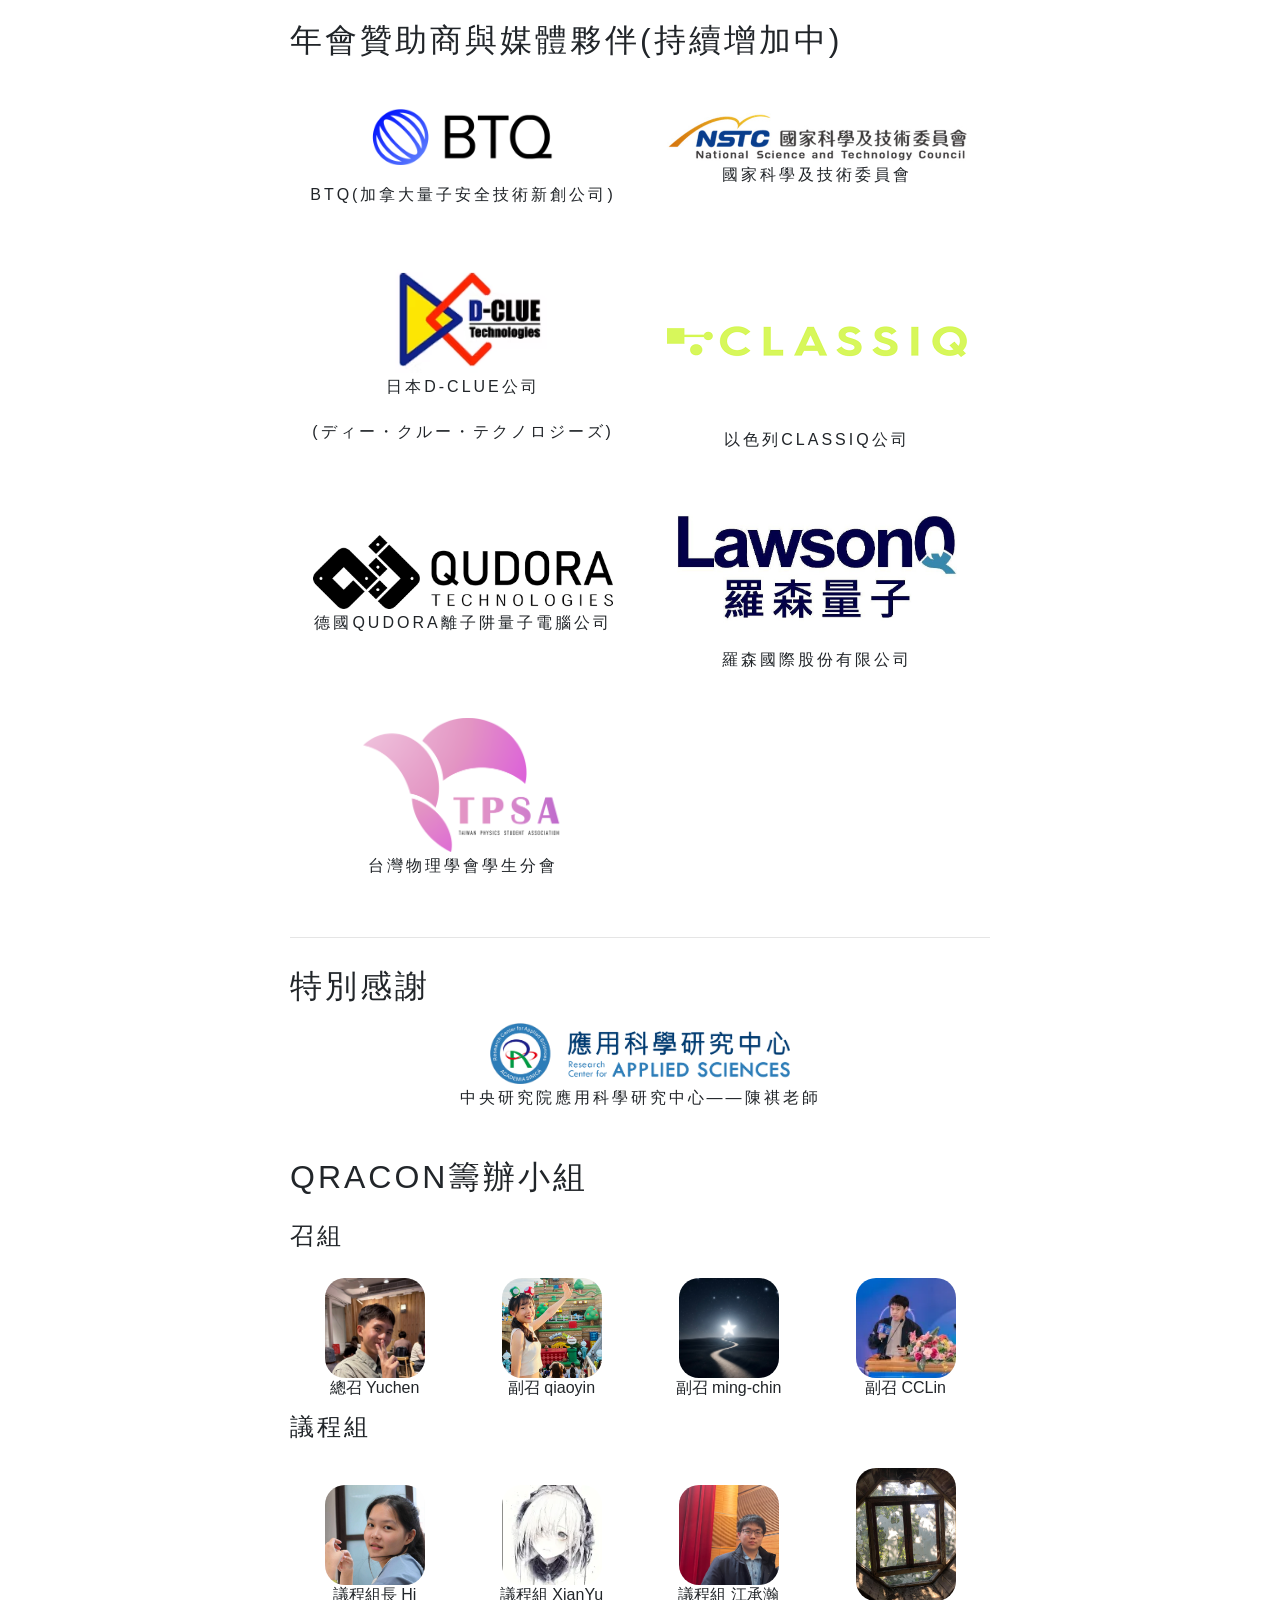
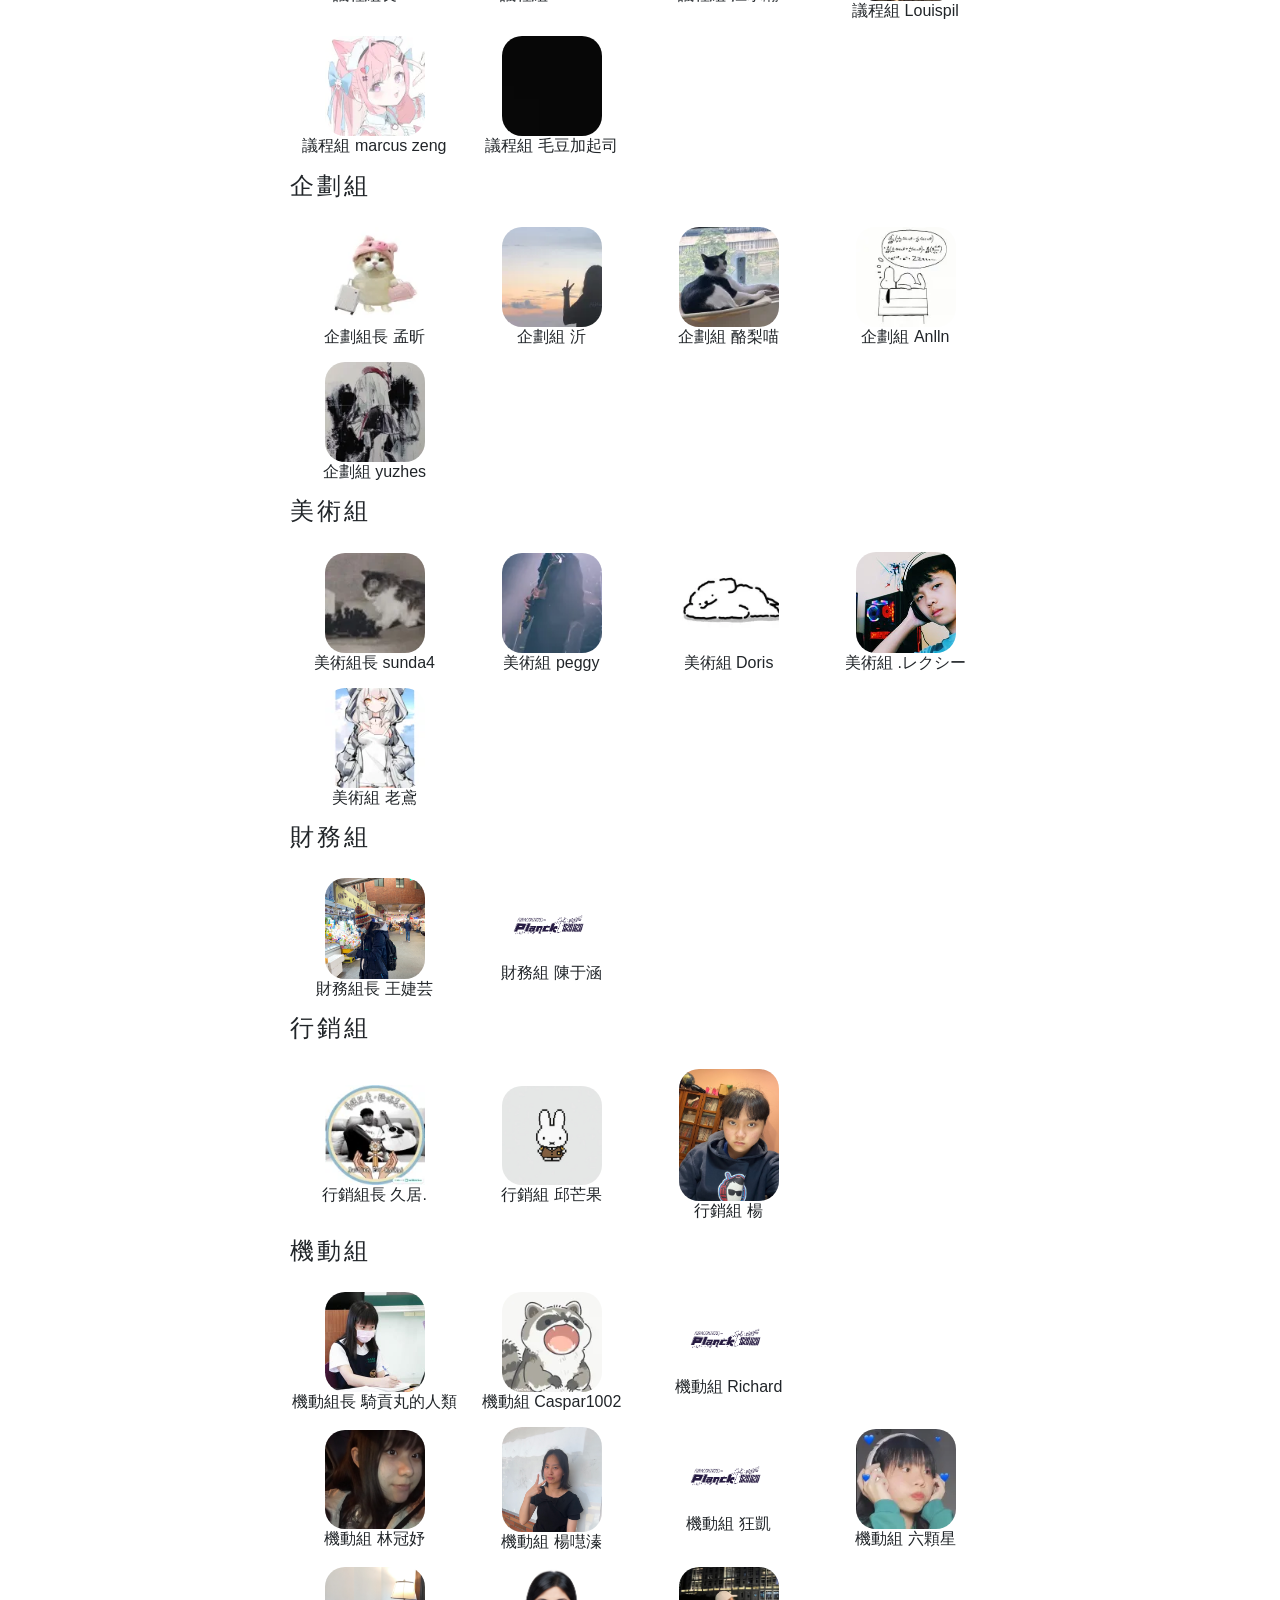
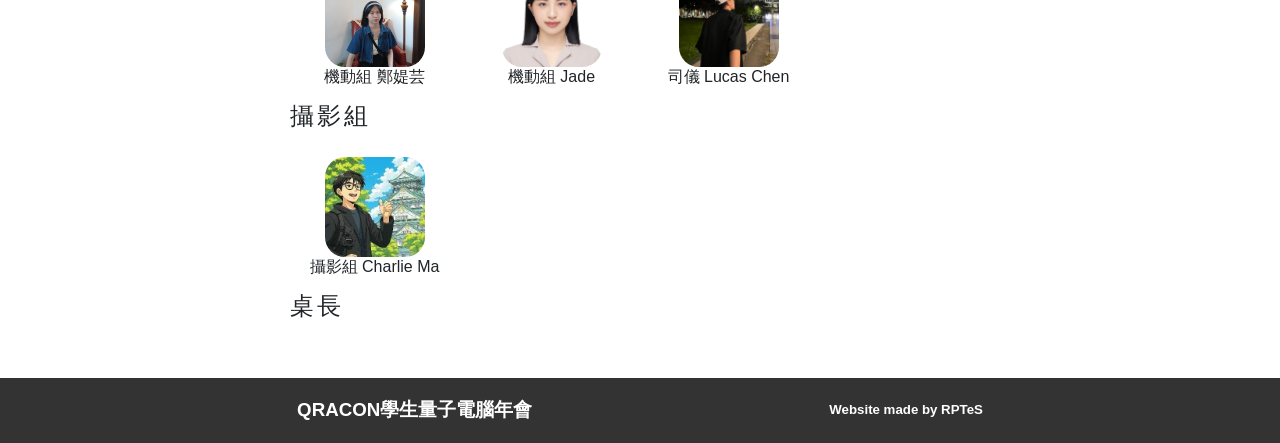
==== commit fbb55006: "member fix" ====
--- a/about.html
+++ b/about.html
@@ -313,6 +313,18 @@
                         <img src="images/members/SixStars.webp" style="width: 100px;" class="memberIMG" alt="六顆星">
                         <h6>機動組 六顆星</h6>
                     </div>
+                    <div class="member" style="grid-area: 3/1;">
+                        <img src="images/members/Jessica.jpg" style="width: 100px;" class="memberIMG" alt="Jade">
+                        <h6>機動組 鄭媞芸</h6>
+                    </div>
+                    <div class="member" style="grid-area: 3/2;">
+                        <img src="images/members/Jade.jpg" style="width: 100px;" class="memberIMG" alt="鄭媞芸">
+                        <h6>機動組 Jade</h6>
+                    </div>
+                    <div class="member" style="grid-area: 3/3;">
+                        <img src="images/members/Lucas Chen.jpeg" style="width: 100px;" class="memberIMG" alt="Lucas Chen">
+                        <h6>司儀 Lucas Chen</h6>
+                    </div>
                 </div>
 
                 <h4>攝影組</h4>
@@ -321,6 +333,11 @@
                         <img src="images/members/Charlie.webp" style="width: 100px;" class="memberIMG" alt="Charlie Ma">
                         <h6>攝影組 Charlie Ma</h6>
                     </div>
+                </div>
+
+                <h4>桌長</h4>
+                <div class="memberList">
+                    
                 </div>
             </article>
 
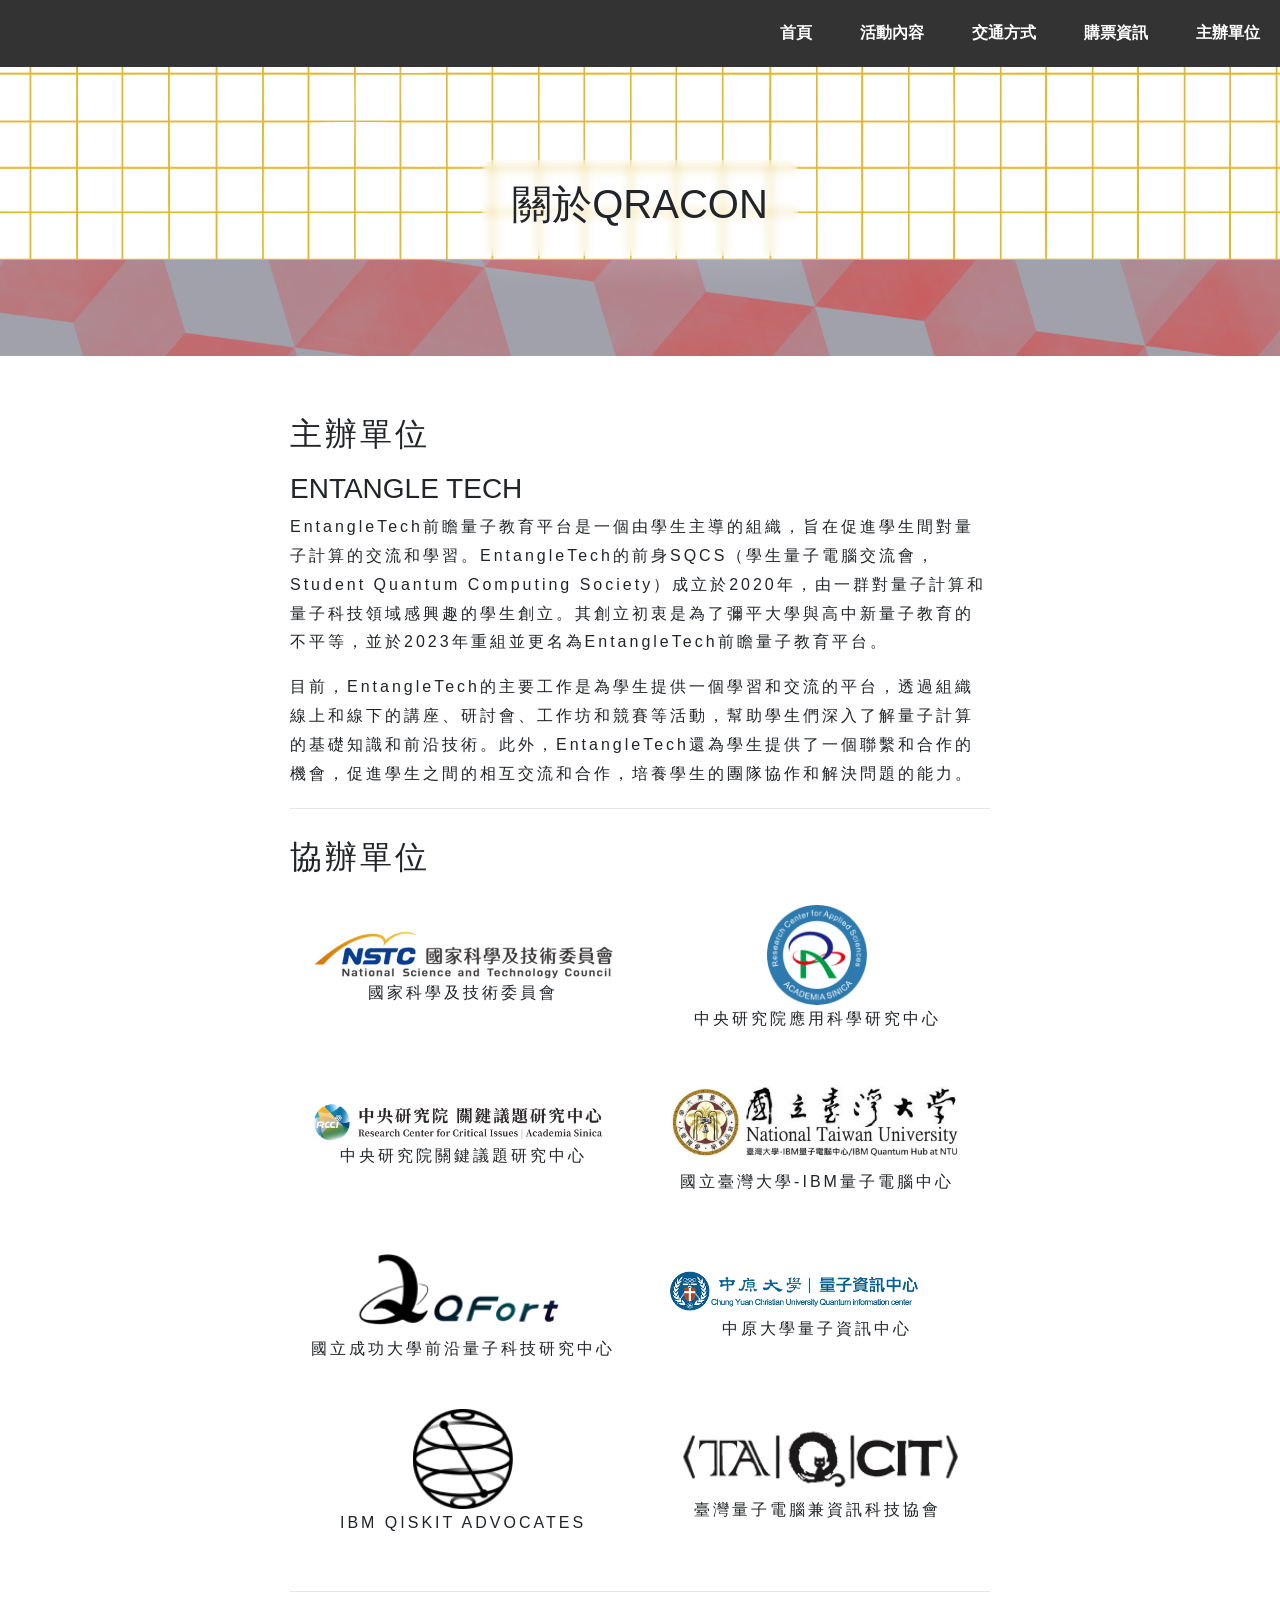
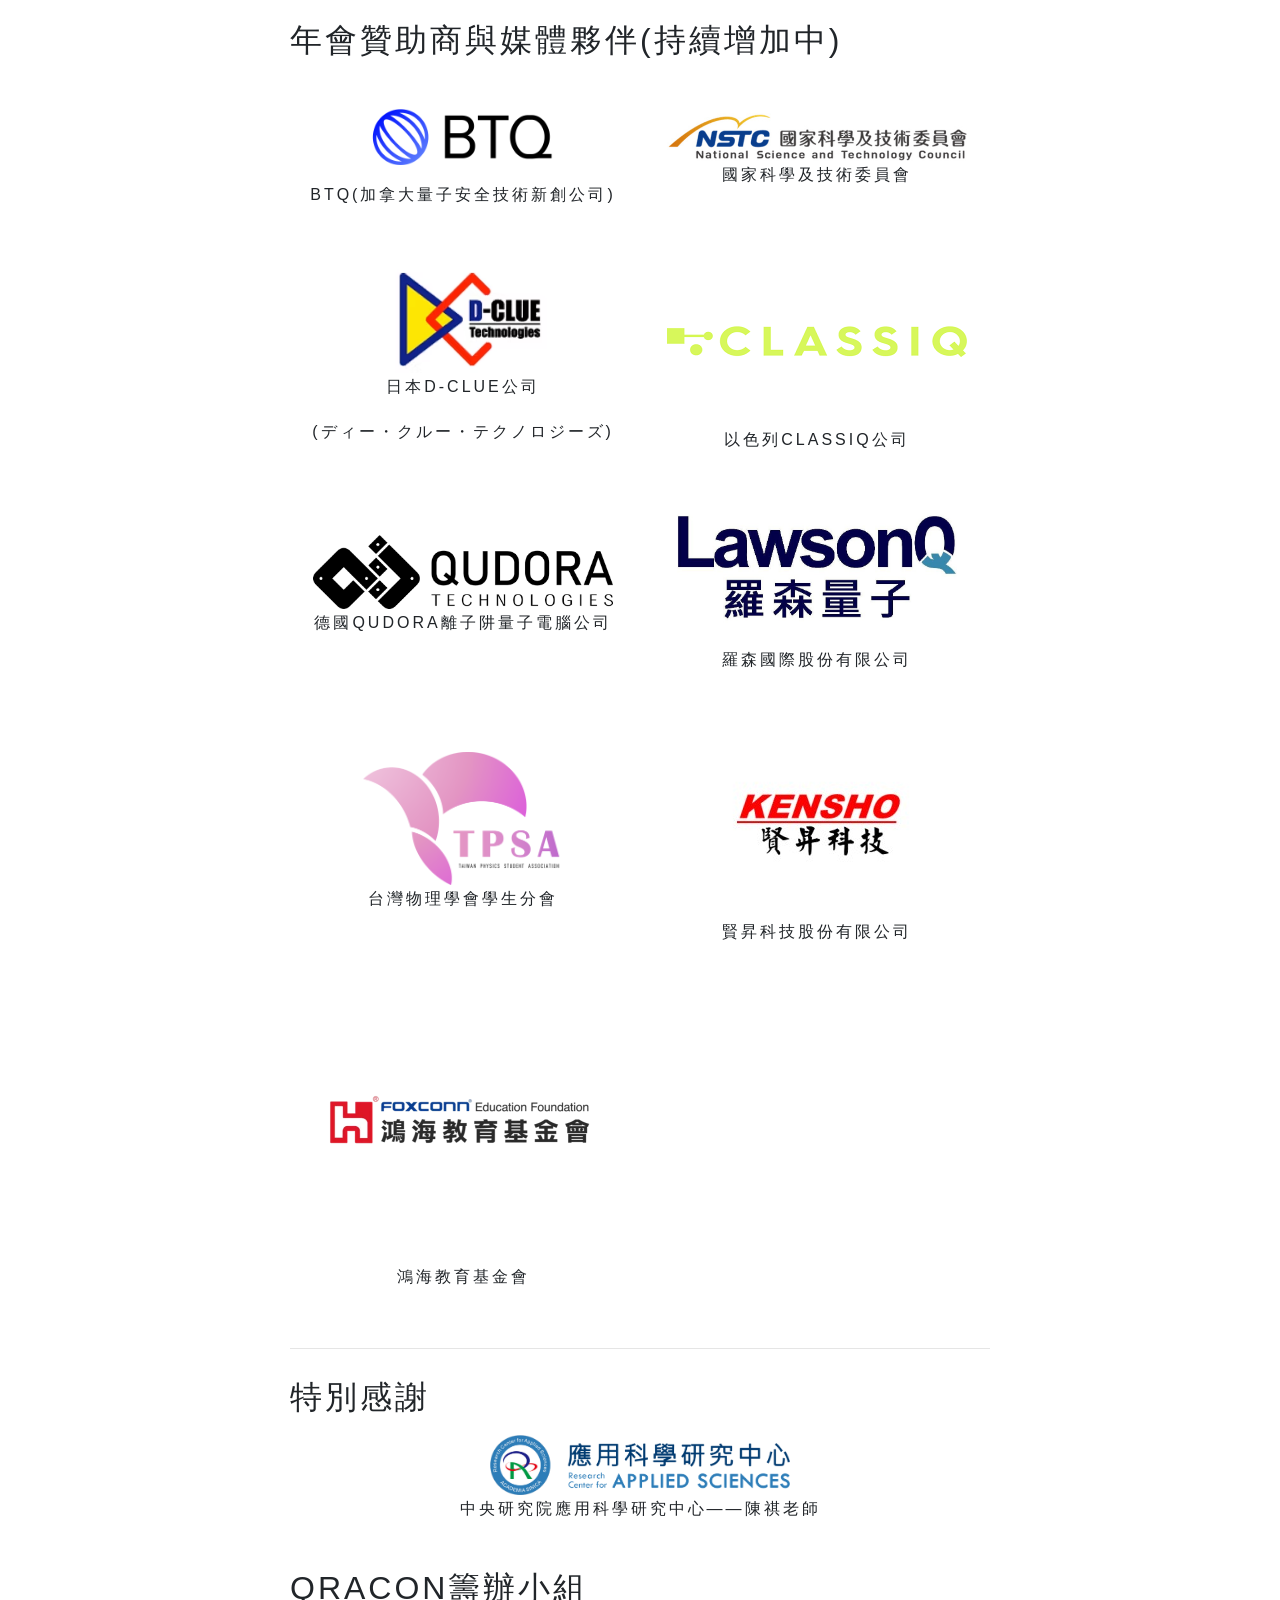
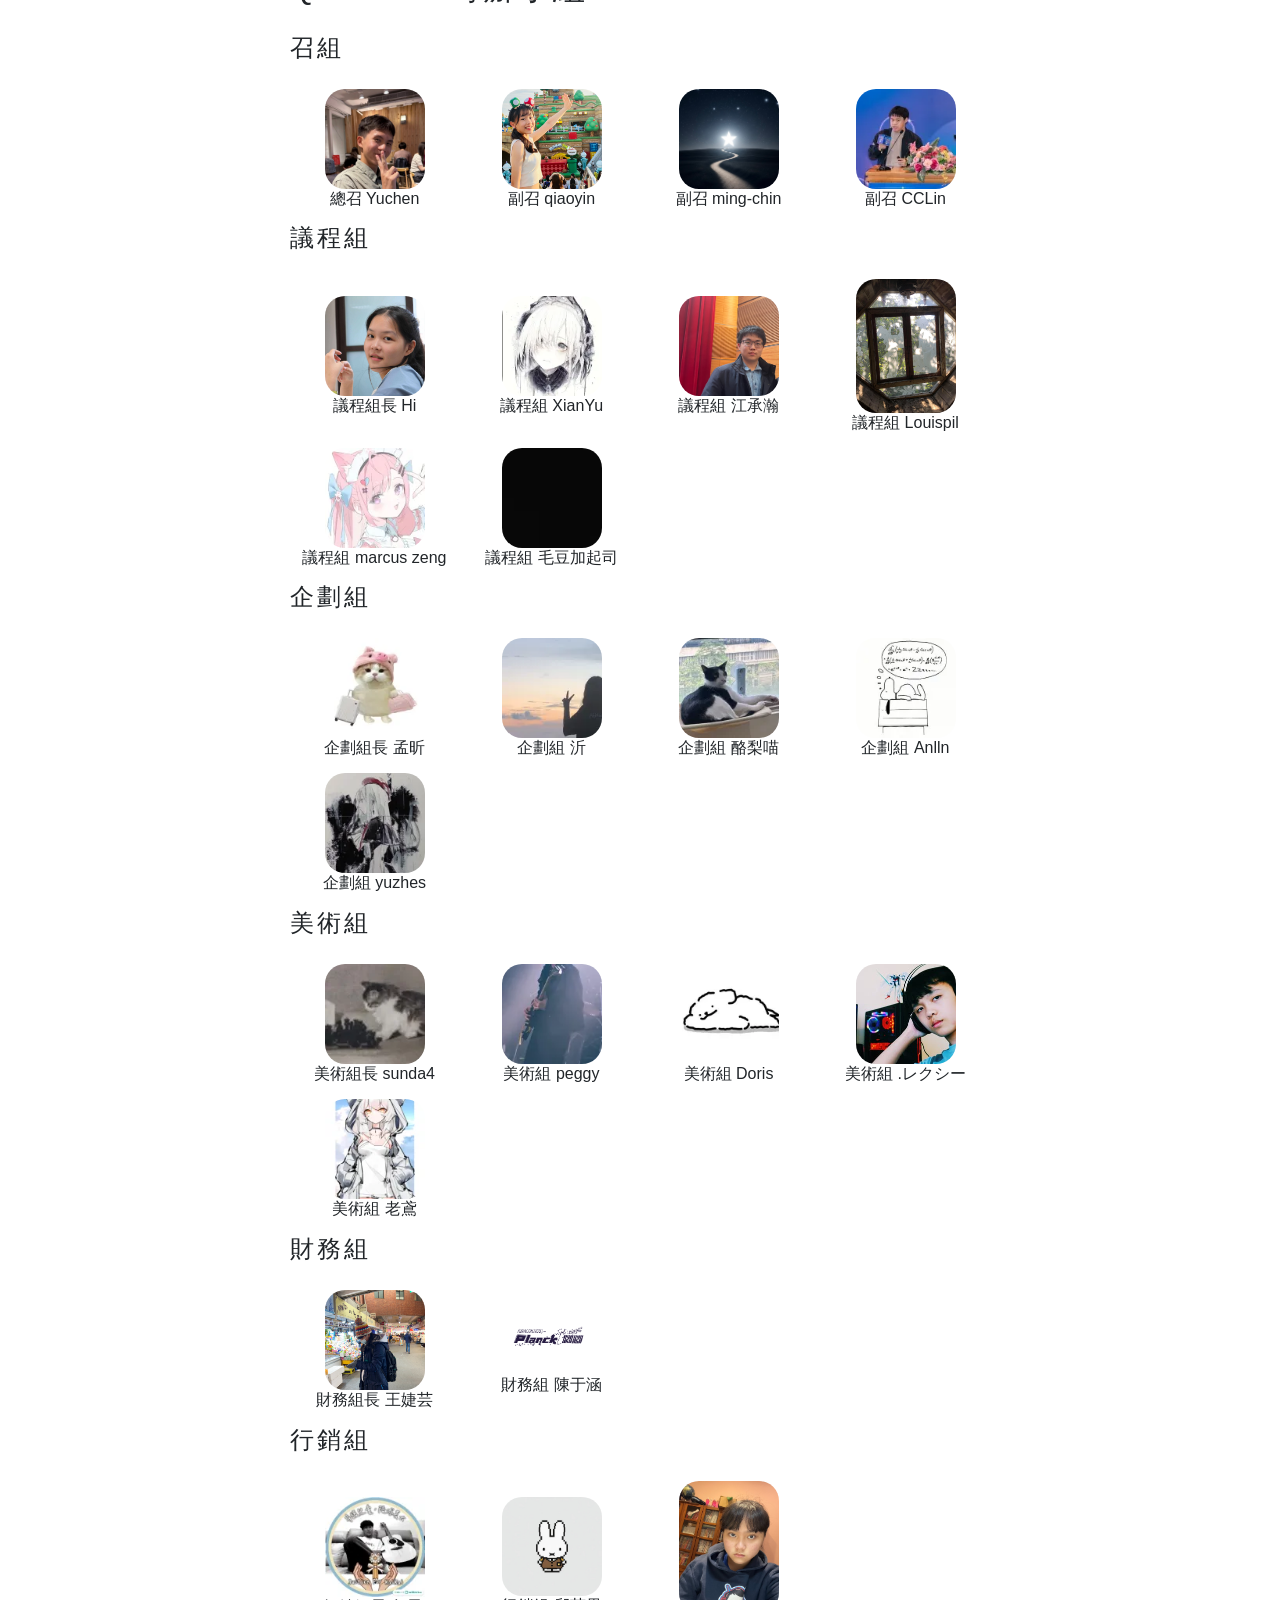
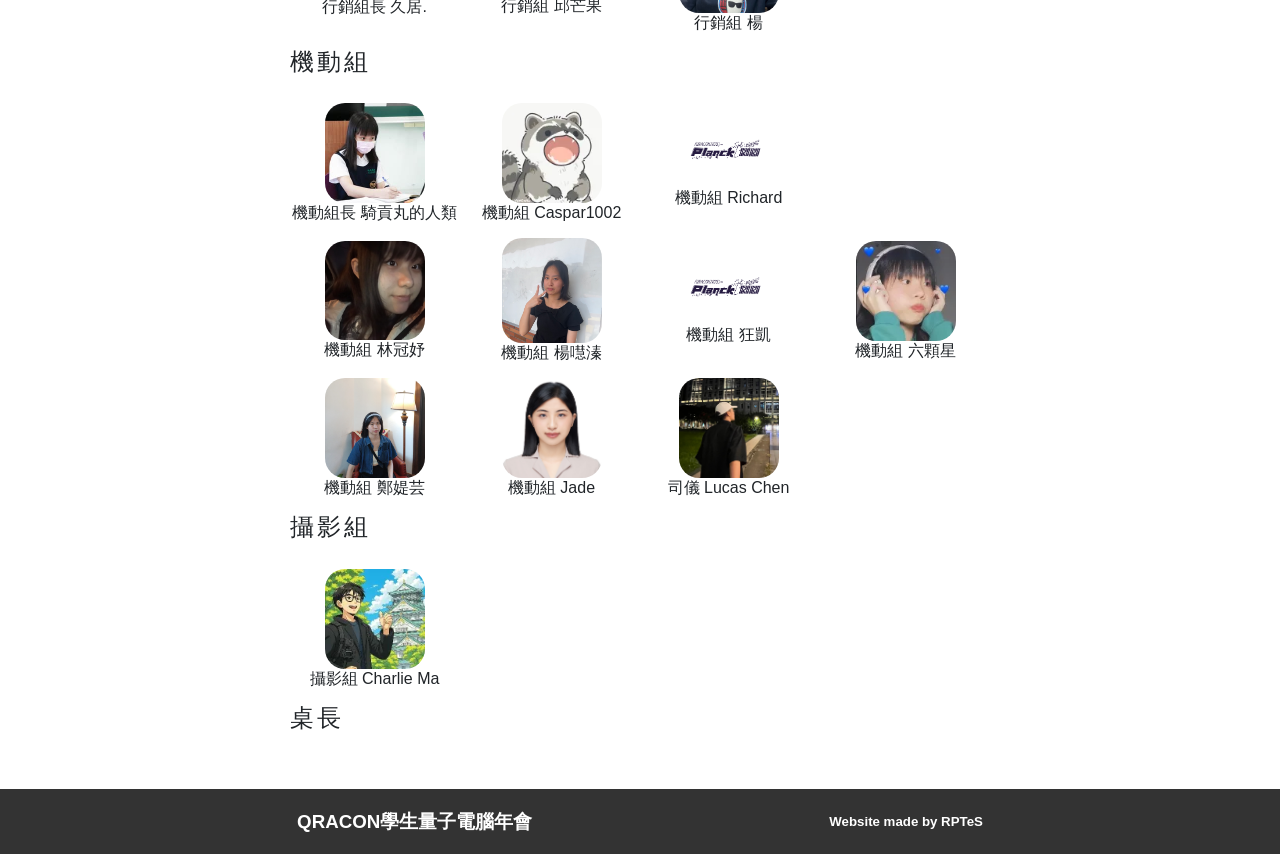
==== commit 3390eb89: "add sponsor" ====
--- a/about.html
+++ b/about.html
@@ -136,8 +136,16 @@
                         <p>羅森國際股份有限公司</p>
                     </div>
                     <div class="unit">
-                        <img src="images/TPSA_LOGO1.png" style="width:200px" alt="羅森國際股份有限公司">
+                        <img src="images/TPSA_LOGO1.png" style="width:200px" alt="台灣物理學會學生分會">
                         <p>台灣物理學會學生分會</p>
+                    </div>
+                    <div class="unit">
+                        <img src="images/KENSHO.jpg" style="width:200px" alt="賢昇科技股份有限公司">
+                        <p>賢昇科技股份有限公司</p>
+                    </div>
+                    <div class="unit">
+                        <img src="images/FOXCONN_EF.webp" style="width:300px" alt="鴻海教育基金會">
+                        <p>鴻海教育基金會</p>
                     </div>
                 </div>
             </article>
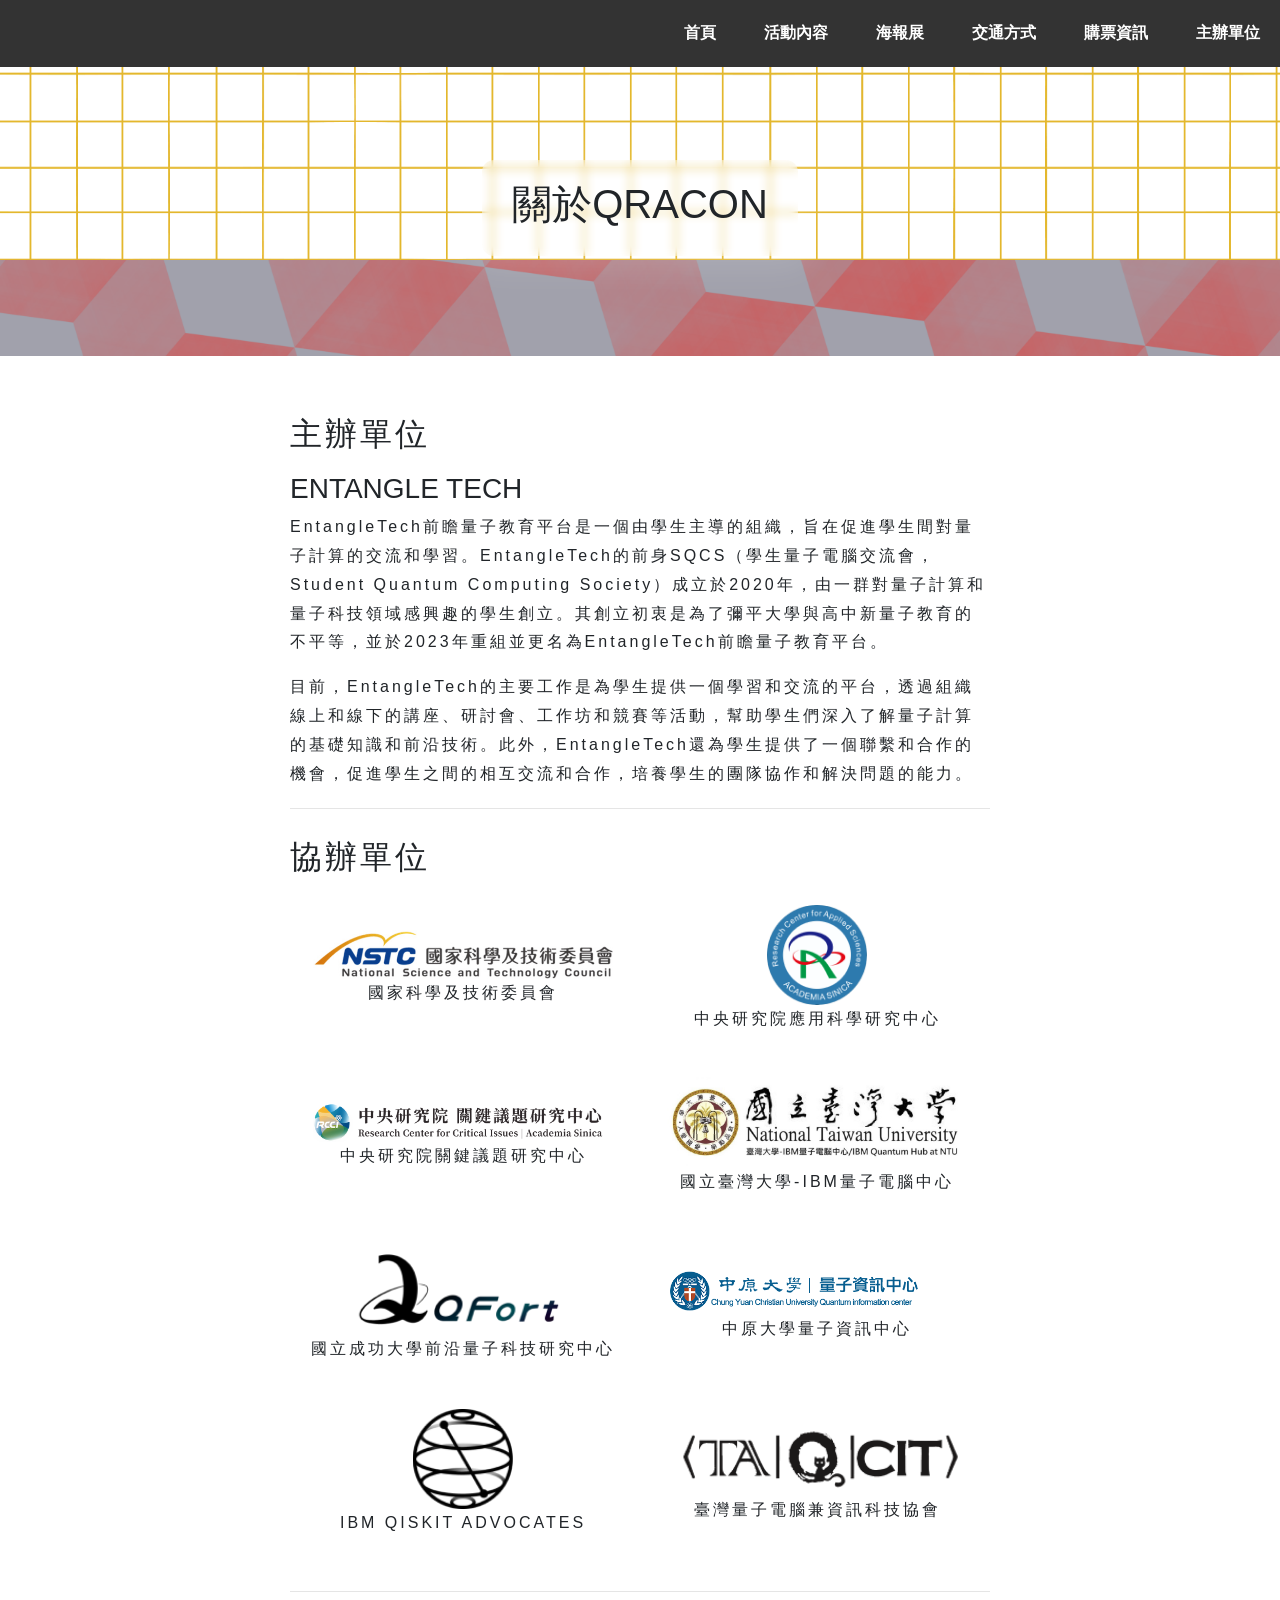
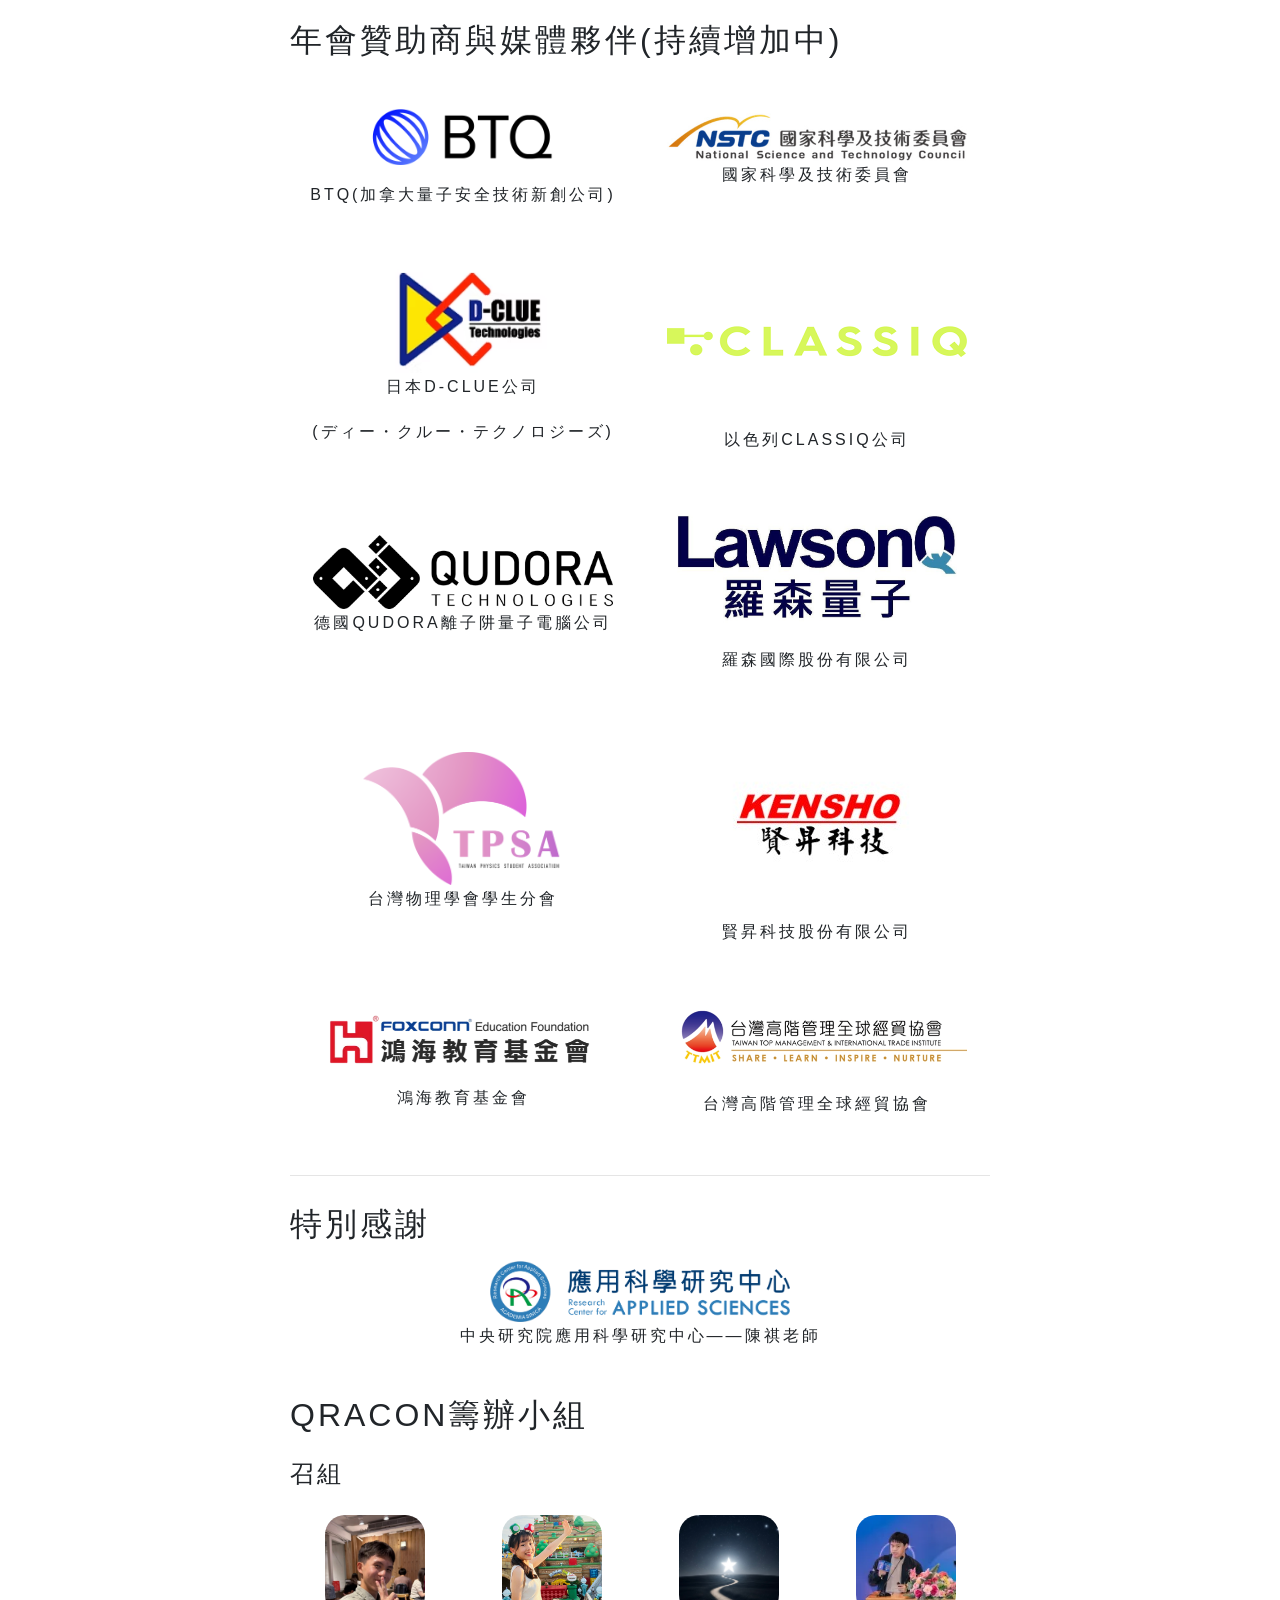
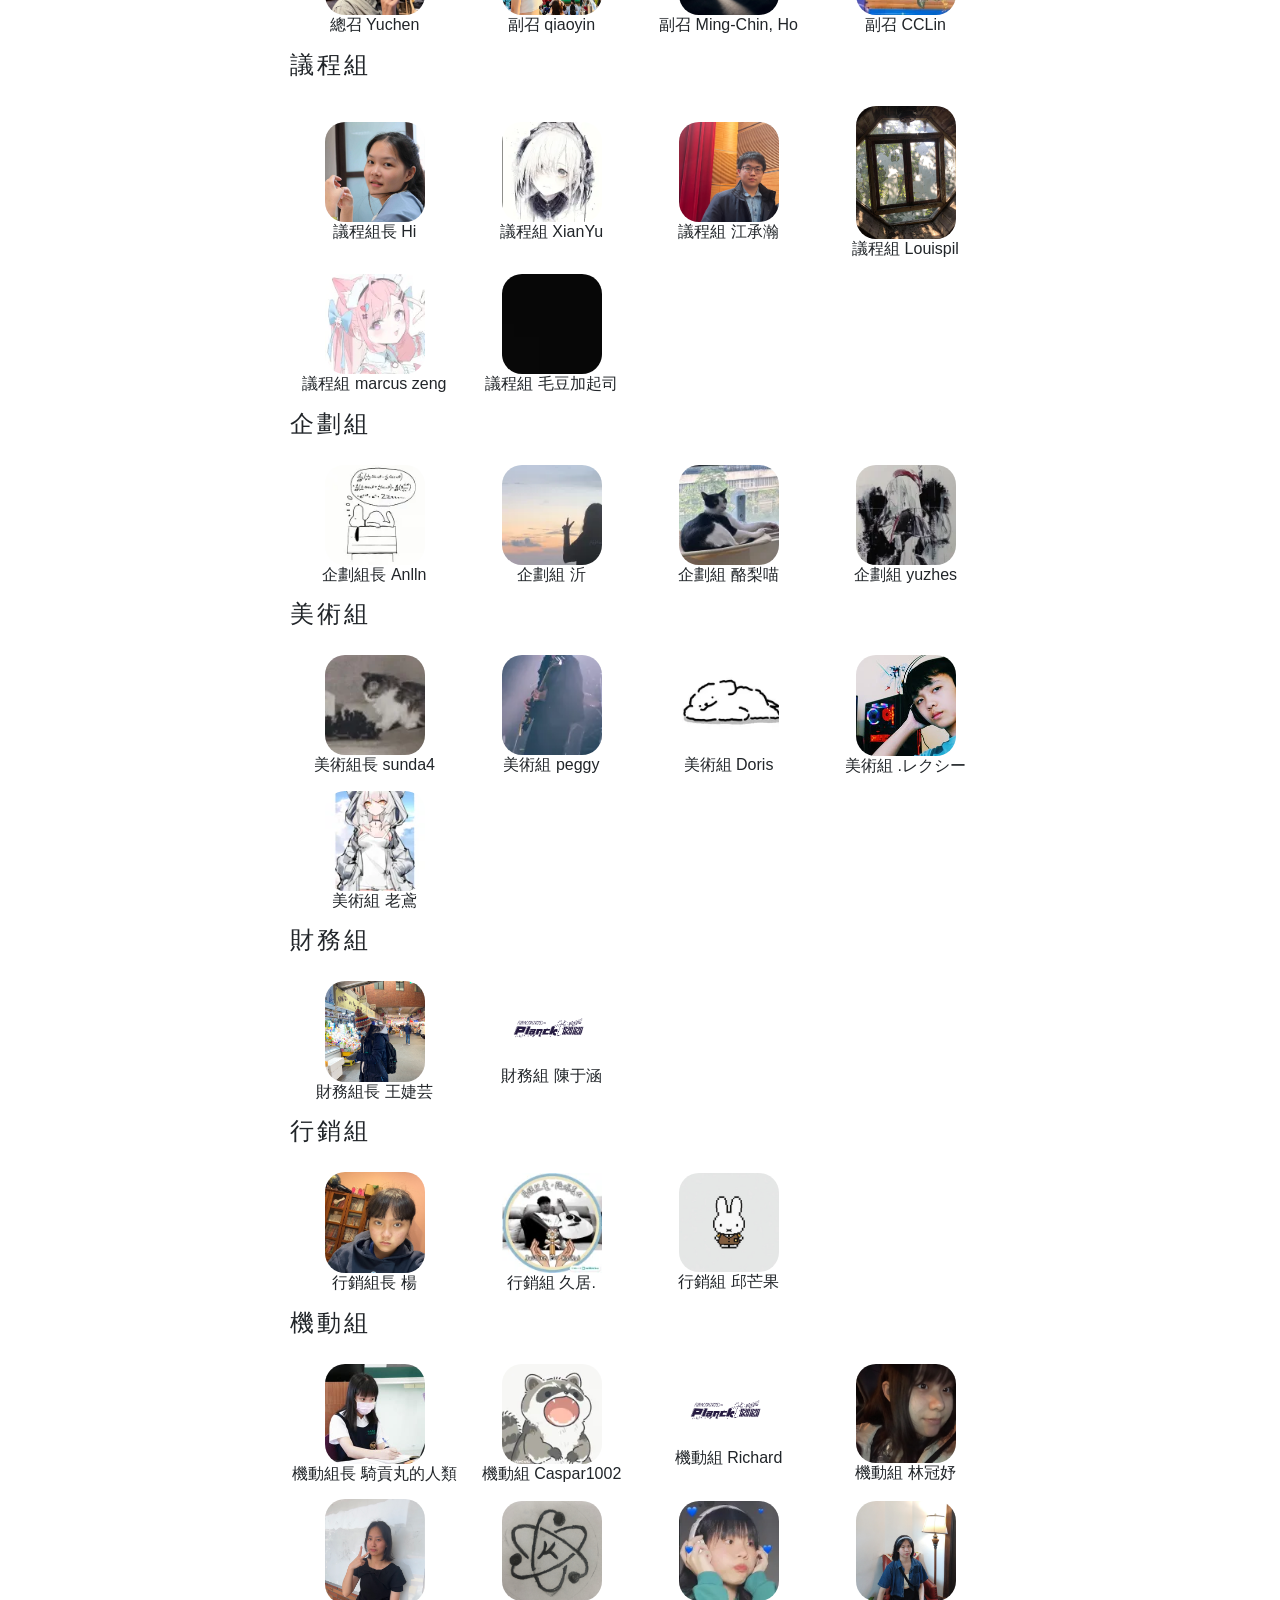
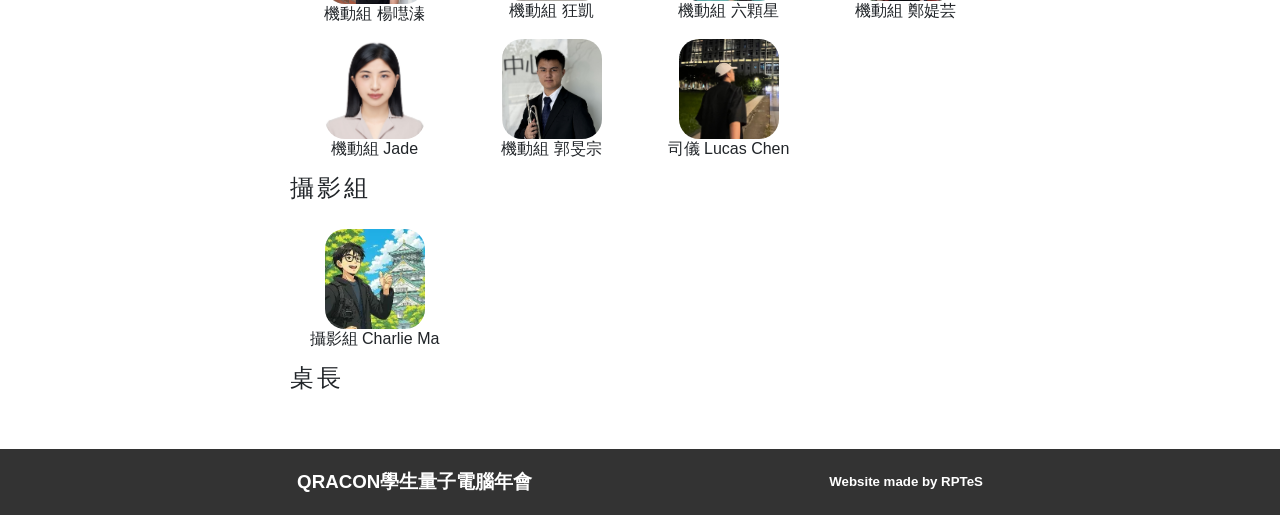
==== commit e26d44e7: "Add sponsor & member fix" ====
--- a/about.html
+++ b/about.html
@@ -144,8 +144,12 @@
                         <p>賢昇科技股份有限公司</p>
                     </div>
                     <div class="unit">
-                        <img src="images/FOXCONN_EF.webp" style="width:300px" alt="鴻海教育基金會">
+                        <img src="images/FOXCONN_EF.png" style="width:300px" alt="鴻海教育基金會">
                         <p>鴻海教育基金會</p>
+                    </div>
+                    <div class="unit">
+                        <img src="images/TTMITI.png" style="width:300px" alt="台灣高階管理全球經貿協會">
+                        <p>台灣高階管理全球經貿協會</p>
                     </div>
                 </div>
             </article>
@@ -173,7 +177,7 @@
                     </div>
                     <div class="member" style="grid-area: 1/3;">
                         <img src="images/members/ming-chin.jpeg" style="width: 100px;" class="memberIMG" alt="ming-chin">
-                        <h6>副召 ming-chin</h6>
+                        <h6>副召 Ming-Chin, Ho</h6>
                     </div>
                     <div class="member" style="grid-area: 1/4;">
                         <img src="images/members/CCLin.webp" style="width: 100px;" class="memberIMG" alt="CCLin">
@@ -211,23 +215,19 @@
 
                 <h4>企劃組</h4>
                 <div class="memberList">
-                    <div class="member" style="grid-area: 1/1;">
-                        <img src="images/members/Zanna.webp" style="width: 100px;" class="memberIMG" alt="孟昕">
-                        <h6>企劃組長 孟昕</h6>
-                    </div>
-                    <div class="member" style="grid-area: 1/2;">
+                    <div class="member">
+                        <img src="images/members/Anlln.webp" style="width: 100px;" class="memberIMG" alt="Anlln">
+                        <h6>企劃組長 Anlln</h6>
+                    </div>
+                    <div class="member">
                         <img src="images/members/Yii.webp" style="width: 100px;" class="memberIMG" alt="沂">
                         <h6>企劃組 沂</h6>
                     </div>
-                    <div class="member" style="grid-area: 1/3;">
+                    <div class="member">
                         <img src="images/members/LuoLiMiao.webp" style="width: 100px;" class="memberIMG" alt="酪梨喵">
                         <h6>企劃組 酪梨喵</h6>
                     </div>
-                    <div class="member" style="grid-area: 1/4;">
-                        <img src="images/members/Anlln.webp" style="width: 100px;" class="memberIMG" alt="Anlln">
-                        <h6>企劃組 Anlln</h6>
-                    </div>
-                    <div class="member" style="grid-area: 2/1;">
+                    <div class="member">
                         <img src="images/members/Yuzhes.webp" style="width: 100px;" class="memberIMG" alt="yuzhes">
                         <h6>企劃組 yuzhes</h6>
                     </div>
@@ -271,18 +271,18 @@
 
                 <h4>行銷組</h4>
                 <div class="memberList">
-                    <div class="member" style="grid-area: 1/1;">
+                    <div class="member">
+                        <img src="images/members/Yang.jpeg" style="width: 100px;" class="memberIMG" alt="楊">
+                        <h6>行銷組長 楊</h6>
+                    </div>
+                    <div class="member">
                         <img src="images/members/JouG.webp" style="width: 100px;" alt="久居.">
-                        <h6>行銷組長 久居.</h6>
-                    </div>
-                    <div class="member" style="grid-area: 1/2;">
+                        <h6>行銷組 久居.</h6>
+                    </div>
+                    <div class="member">
                         <img src="images/members/邱芒果.jpeg" style="width: 100px;" class="memberIMG" alt="邱芒果">
                         <h6>行銷組 邱芒果</h6>
                     </div>
-                    <div class="member" style="grid-area: 1/3;">
-                        <img src="images/members/Yang.jpeg" style="width: 100px;" class="memberIMG" alt="楊">
-                        <h6>行銷組 楊</h6>
-                    </div>
                 </div>
 
                 <h4>機動組</h4>
@@ -293,43 +293,47 @@
                         <h6>機動組長 高苡瑄</h6>
                     </div>
                     -->
-                    <div class="member" style="grid-area: 1/1;">
+                    <div class="member">
                         <img src="images/members/Corrine.jpg" style="width: 100px;" class="memberIMG" alt="騎貢丸的人類">
                         <h6>機動組長 騎貢丸的人類</h6>
                     </div>
-                    <div class="member" style="grid-area: 1/2;">
+                    <div class="member">
                         <img src="images/members/Caspar.webp" style="width: 100px;" class="memberIMG" alt="Caspar1002">
                         <h6>機動組 Caspar1002</h6>
                     </div>
-                    <div class="member" style="grid-area: 1/3;">
+                    <div class="member">
                         <img src="images/members/unknown.png" style="width: 100px;" class="memberIMG" alt="Richard">
                         <h6>機動組 Richard</h6>
                     </div>
-                    <div class="member" style="grid-area: 2/1;">
+                    <div class="member">
                         <img src="images/members/yuuuuuu.jpeg" style="width: 100px;" class="memberIMG" alt="冠妤">
                         <h6>機動組 林冠妤</h6>
                     </div>
-                    <div class="member" style="grid-area: 2/2;">
+                    <div class="member">
                         <img src="images/members/楊嚖溱.jpeg" style="width: 100px;" class="memberIMG" alt="楊嚖溱">
                         <h6>機動組 楊嚖溱</h6>
                     </div>
-                    <div class="member" style="grid-area: 2/3;">
-                        <img src="images/members/unknown.png" style="width: 100px;" class="memberIMG" alt="狂凱">
+                    <div class="member">
+                        <img src="images/members/黃色.jpeg" style="width: 100px;" class="memberIMG" alt="狂凱">
                         <h6>機動組 狂凱</h6>
                     </div>
-                    <div class="member" style="grid-area: 2/4;">
+                    <div class="member">
                         <img src="images/members/SixStars.webp" style="width: 100px;" class="memberIMG" alt="六顆星">
                         <h6>機動組 六顆星</h6>
                     </div>
-                    <div class="member" style="grid-area: 3/1;">
+                    <div class="member">
                         <img src="images/members/Jessica.jpg" style="width: 100px;" class="memberIMG" alt="Jade">
                         <h6>機動組 鄭媞芸</h6>
                     </div>
-                    <div class="member" style="grid-area: 3/2;">
+                    <div class="member">
                         <img src="images/members/Jade.jpg" style="width: 100px;" class="memberIMG" alt="鄭媞芸">
                         <h6>機動組 Jade</h6>
                     </div>
-                    <div class="member" style="grid-area: 3/3;">
+                    <div class="member">
+                        <img src="images/members/郭旻宗.jpg" style="width: 100px;" class="memberIMG" alt="鄭媞芸">
+                        <h6>機動組 郭旻宗</h6>
+                    </div>
+                    <div class="member">
                         <img src="images/members/Lucas Chen.jpeg" style="width: 100px;" class="memberIMG" alt="Lucas Chen">
                         <h6>司儀 Lucas Chen</h6>
                     </div>
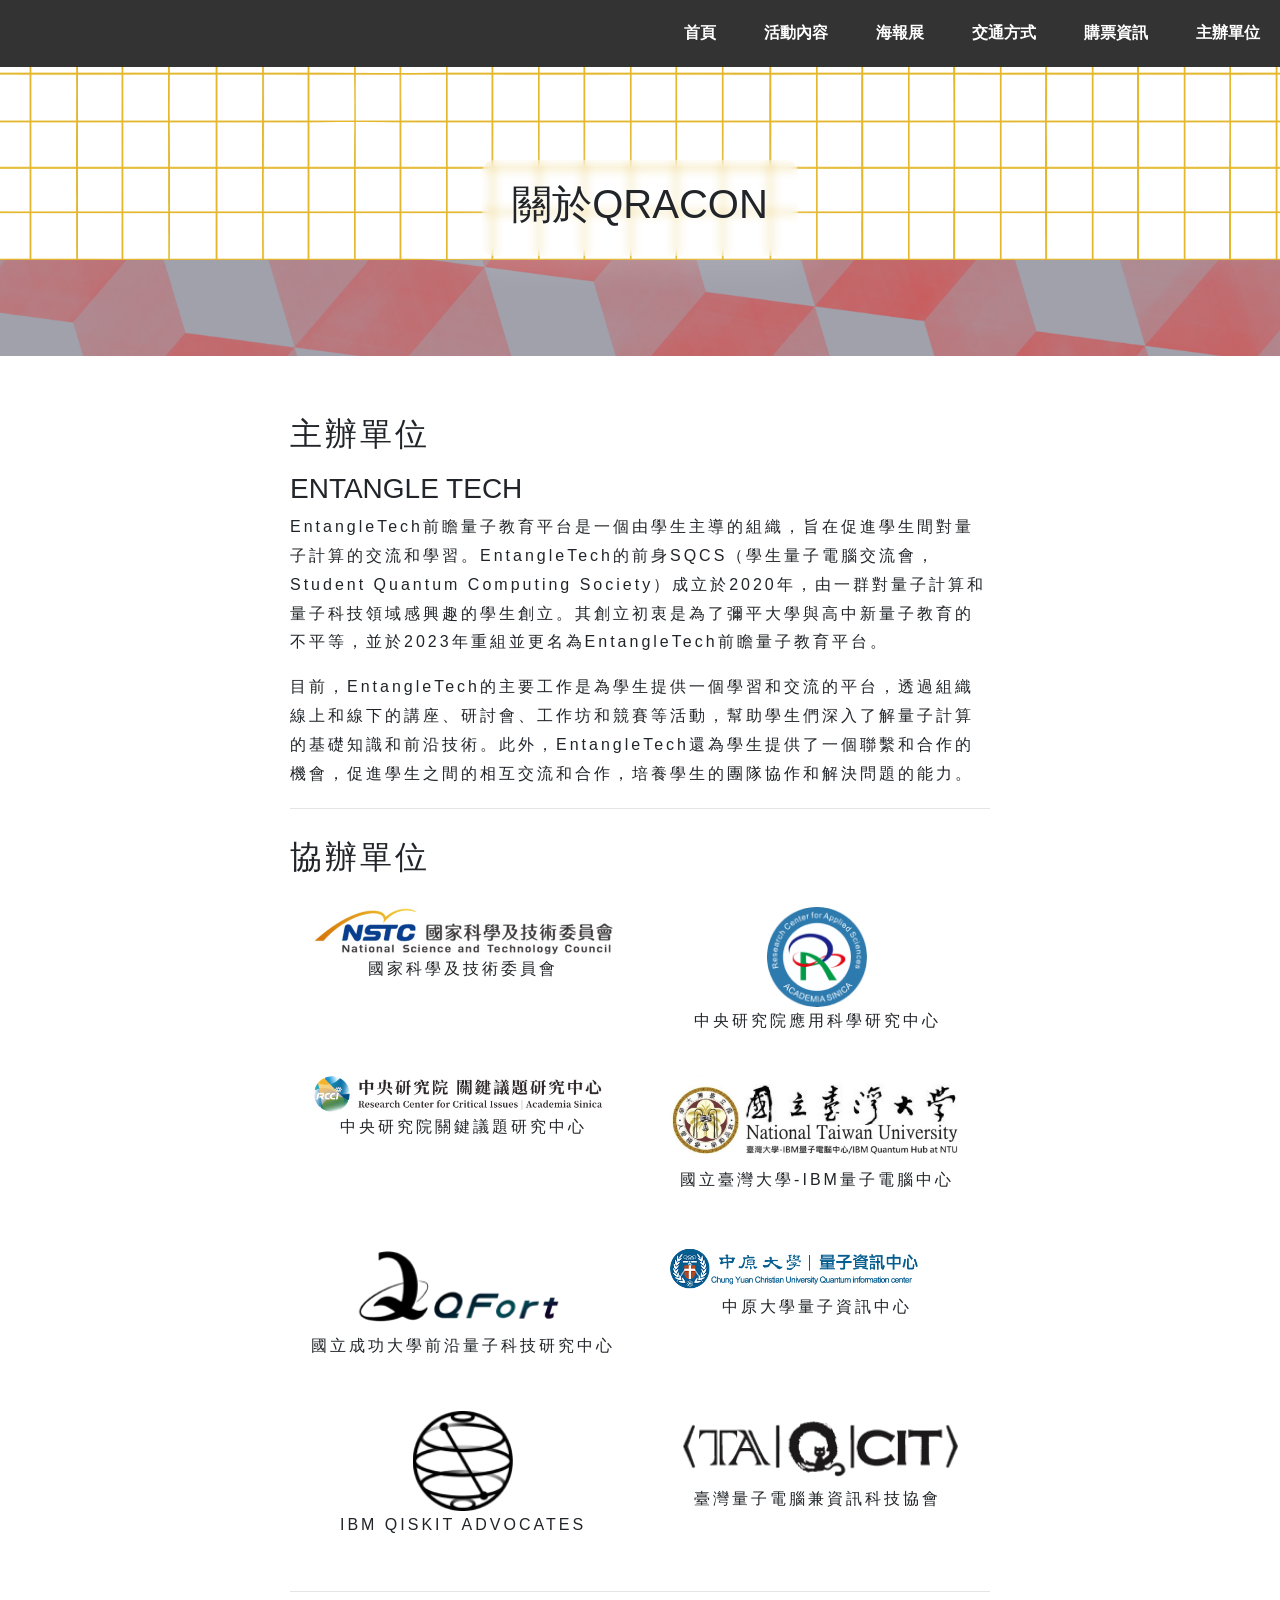
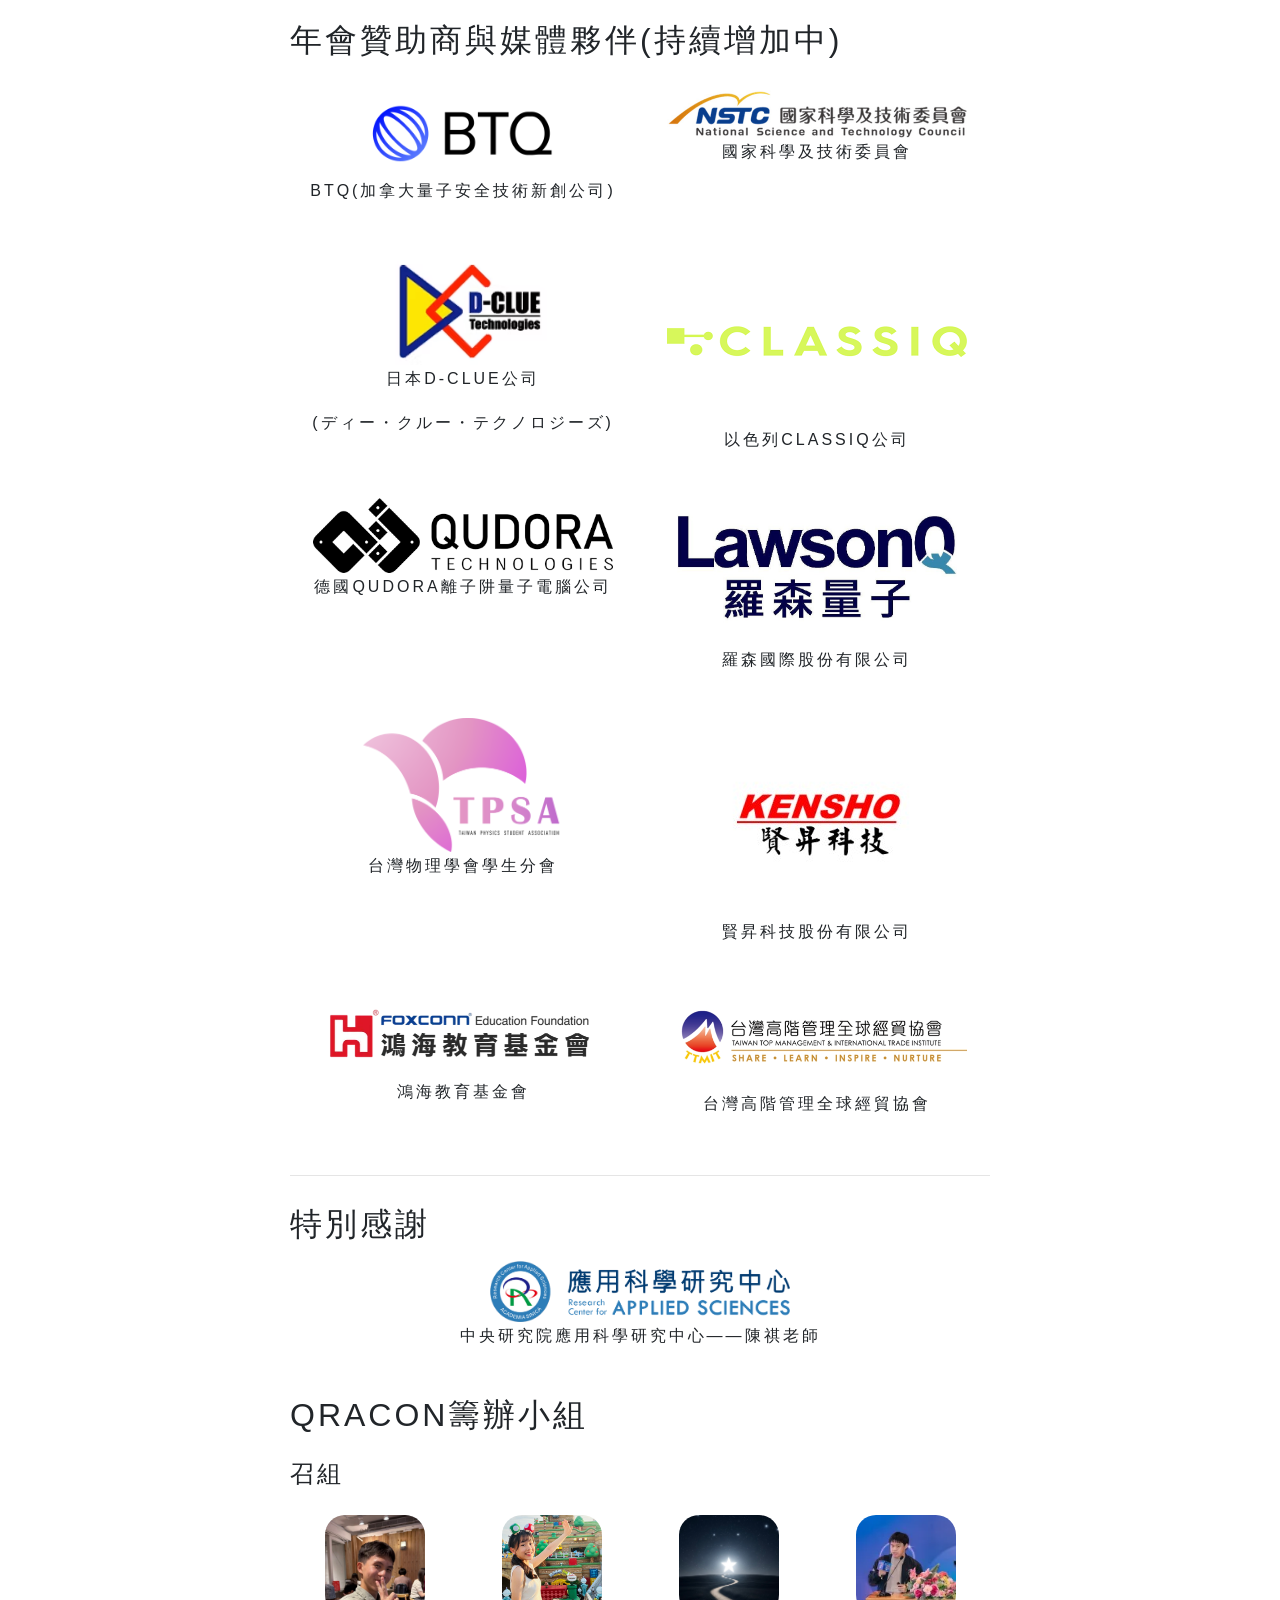
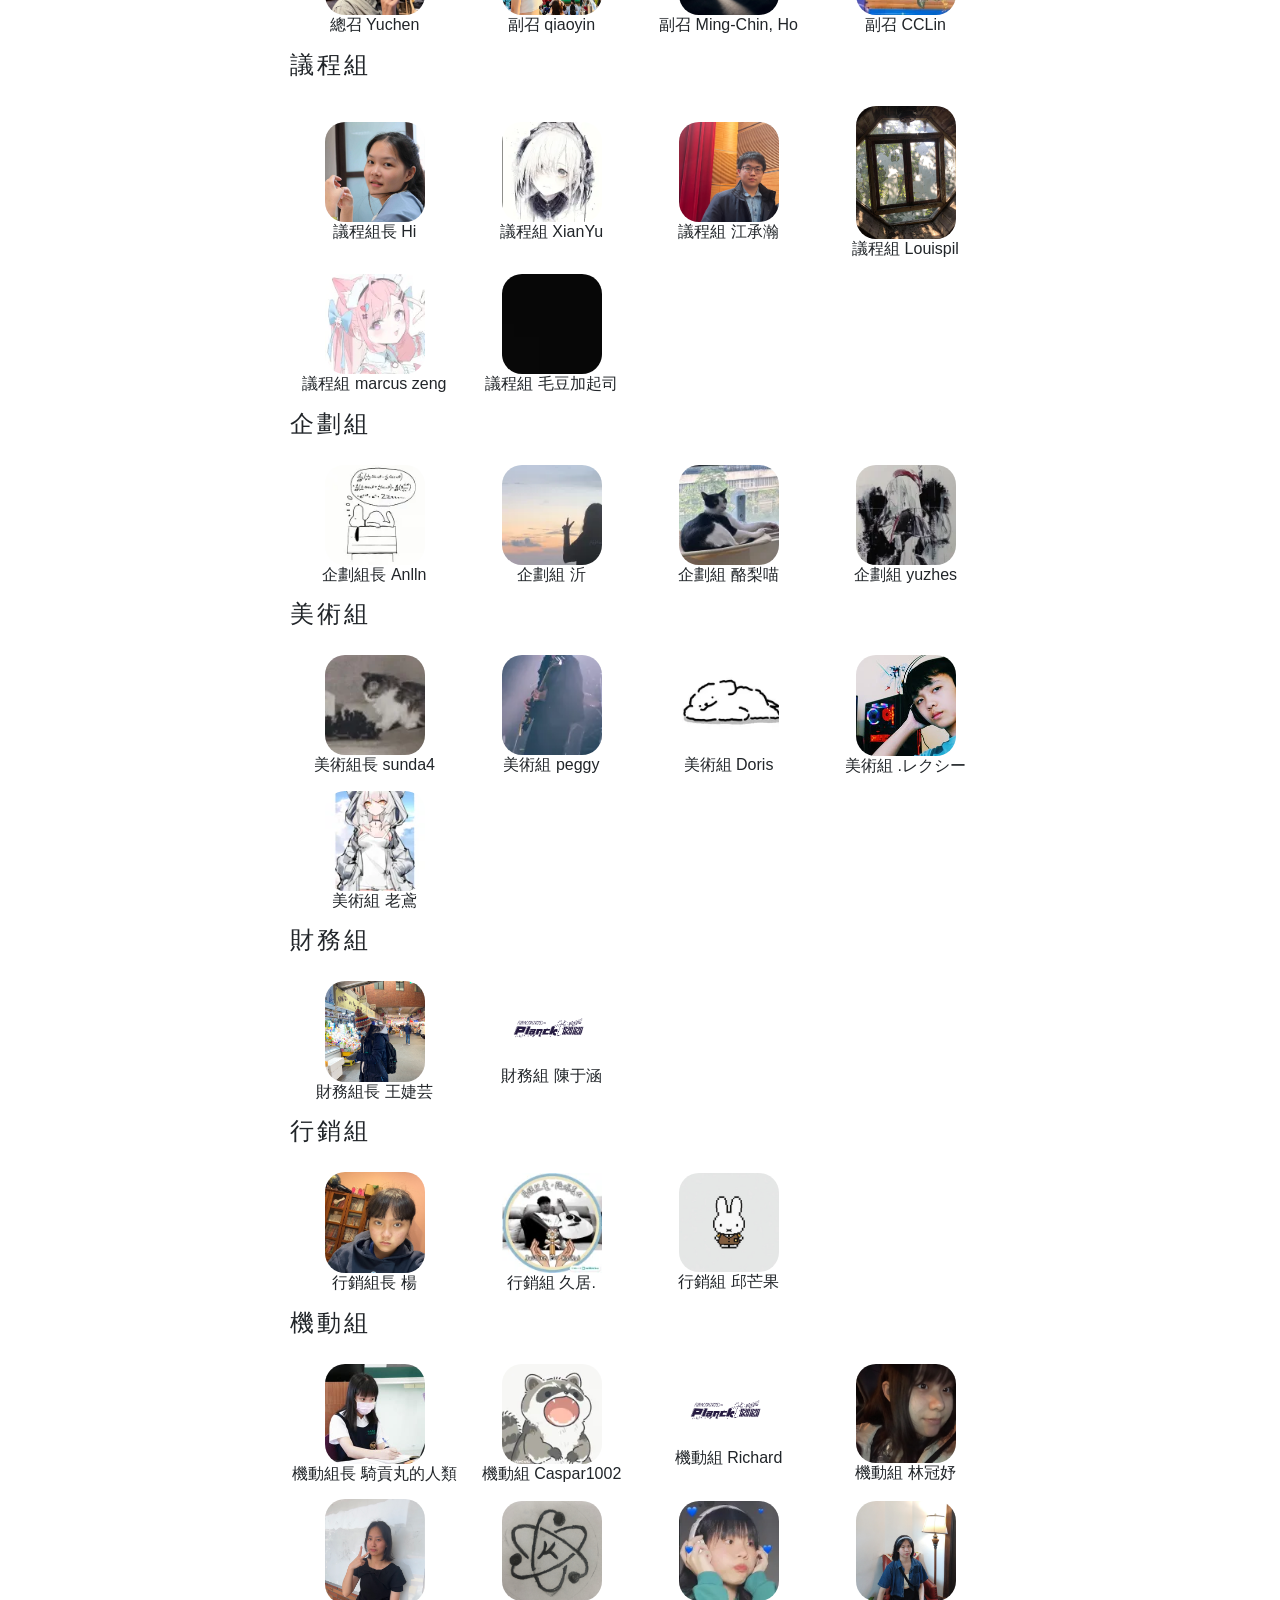
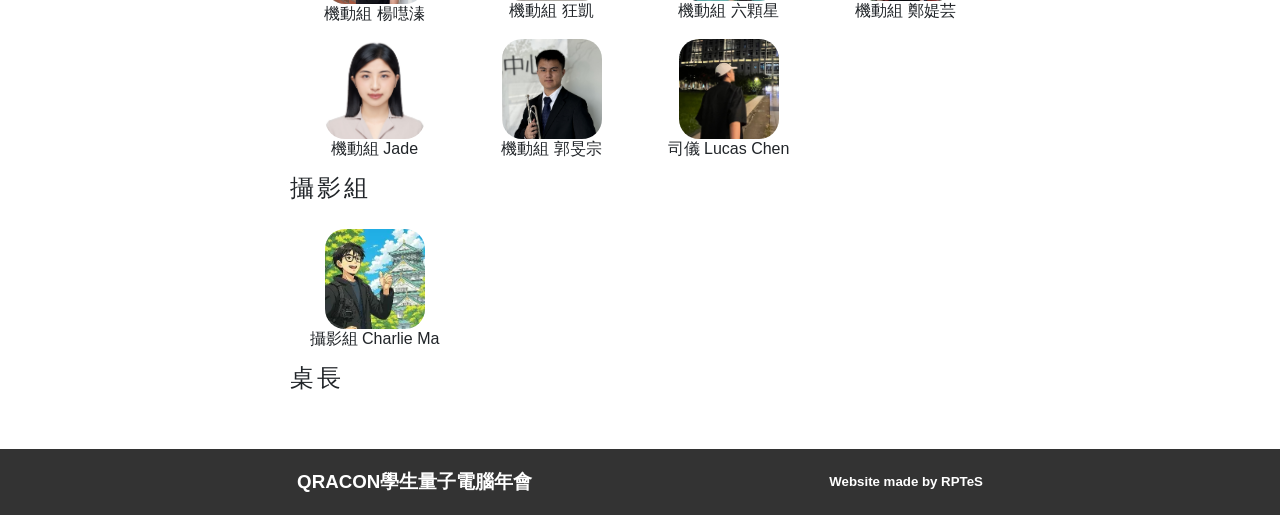
==== commit 07af082a: "about layout fix" ====
--- a/about.html
+++ b/about.html
@@ -24,7 +24,6 @@
             display: flex;
             flex-direction: column; /* 垂直排列 */
             align-items: center;    /* 水平置中 */
-            justify-content: center; /* 垂直置中（可選） */
             margin-bottom: 20px;
         }
         .memberList{
@@ -48,6 +47,9 @@
             .unitList {
                 grid-template-columns: 1fr;
                 grid-template-rows: none;
+            }
+            .memberList{
+                grid-template-columns: 2fr 2fr 2fr ;
             }
         }
     </style>
@@ -167,19 +169,19 @@
                 <h2>QRACON籌辦小組</h2>
                 <h4>召組</h4>
                 <div class="memberList">
-                    <div class="member" style="grid-area: 1/1;">
+                    <div class="member">
                         <img src="images/members/Yuchen.jpg" style="width: 100px;" class="memberIMG" alt="Yuchen">
                         <h6>總召 Yuchen</h6>
                     </div>
-                    <div class="member" style="grid-area: 1/2;">
+                    <div class="member">
                         <img src="images/members/qiaoyin.jpg" style="width: 100px;" class="memberIMG" alt="qiaoyin">
                         <h6>副召 qiaoyin</h6>
                     </div>
-                    <div class="member" style="grid-area: 1/3;">
+                    <div class="member">
                         <img src="images/members/ming-chin.jpeg" style="width: 100px;" class="memberIMG" alt="ming-chin">
                         <h6>副召 Ming-Chin, Ho</h6>
                     </div>
-                    <div class="member" style="grid-area: 1/4;">
+                    <div class="member">
                         <img src="images/members/CCLin.webp" style="width: 100px;" class="memberIMG" alt="CCLin">
                         <h6>副召 CCLin</h6>
                     </div>
@@ -187,27 +189,27 @@
 
                 <h4>議程組</h4>
                 <div class="memberList">
-                    <div class="member" style="grid-area: 1/1;">
+                    <div class="member">
                         <img src="images/members/Hi.jpg" style="width: 100px;" class="memberIMG" alt="Hi">
                         <h6>議程組長 Hi</h6>
                     </div>
-                    <div class="member" style="grid-area: 1/2;">
+                    <div class="member">
                         <img src="images/members/XianYu.webp" style="width: 100px;" class="memberIMG" alt="XianYu">
                         <h6>議程組 XianYu</h6>
                     </div>
-                    <div class="member" style="grid-area: 1/3;">
+                    <div class="member">
                         <img src="images/members/red_tea.jpeg" style="width: 100px;" class="memberIMG" alt="江承瀚">
                         <h6>議程組 江承瀚</h6>
                     </div>
-                    <div class="member" style="grid-area: 1/4;">
+                    <div class="member">
                         <img src="images/members/Louispil.jpg" style="width: 100px;" class="memberIMG" alt="Louispil">
                         <h6>議程組 Louispil</h6>
                     </div>
-                    <div class="member" style="grid-area: 2/1;">
+                    <div class="member">
                         <img src="images/members/marcus.webp" style="width: 100px;" class="memberIMG" alt="marcus zeng">
                         <h6>議程組 marcus zeng</h6>
                     </div>
-                    <div class="member" style="grid-area: 2/2;">
+                    <div class="member">
                         <img src="images/members/maodou.webp" style="width: 100px;" class="memberIMG" alt="毛豆加起司">
                         <h6>議程組 毛豆加起司</h6>
                     </div>
@@ -235,23 +237,23 @@
 
                 <h4>美術組</h4>
                 <div class="memberList">
-                    <div class="member" style="grid-area: 1/1;">
+                    <div class="member">
                         <img src="images/members/Sunda4.webp" style="width: 100px;" class="memberIMG" alt="sunda4">
                         <h6>美術組長 sunda4</h6>
                     </div>
-                    <div class="member" style="grid-area: 1/2;">
+                    <div class="member">
                         <img src="images/members/Peggy.webp" style="width: 100px;" class="memberIMG" alt="peggy">
                         <h6>美術組 peggy</h6>
                     </div>
-                    <div class="member" style="grid-area: 1/3;">
+                    <div class="member">
                         <img src="images/members/Doris.webp" style="width: 100px;" class="memberIMG" alt="Doris">
                         <h6>美術組 Doris</h6>
                     </div>
-                    <div class="member" style="grid-area: 1/4;">
+                    <div class="member">
                         <img src="images/members/Rexi.jpg" style="width: 100px;" class="memberIMG" alt=".レクシー">
                         <h6>美術組 .レクシー</h6>
                     </div>
-                    <div class="member" style="grid-area: 2/1;">
+                    <div class="member">
                         <img src="images/members/LaoYuan.webp" style="width: 100px;" class="memberIMG" alt="老鳶">
                         <h6>美術組 老鳶</h6>
                     </div>
@@ -259,11 +261,11 @@
 
                 <h4>財務組</h4>
                 <div class="memberList">
-                    <div class="member" style="grid-area: 1/1;">
+                    <div class="member">
                         <img src="images/members/王婕芸.jpeg" style="width: 100px;" class="memberIMG" alt="王婕芸">
                         <h6>財務組長 王婕芸</h6>
                     </div>
-                    <div class="member" style="grid-area: 1/2;">
+                    <div class="member">
                         <img src="images/members/unknown.png" style="width: 100px;" class="memberIMG" alt="陳于涵">
                         <h6>財務組 陳于涵</h6>
                     </div>
@@ -341,7 +343,7 @@
 
                 <h4>攝影組</h4>
                 <div class="memberList">
-                    <div class="member" style="grid-area: 1/1;">
+                    <div class="member">
                         <img src="images/members/Charlie.webp" style="width: 100px;" class="memberIMG" alt="Charlie Ma">
                         <h6>攝影組 Charlie Ma</h6>
                     </div>
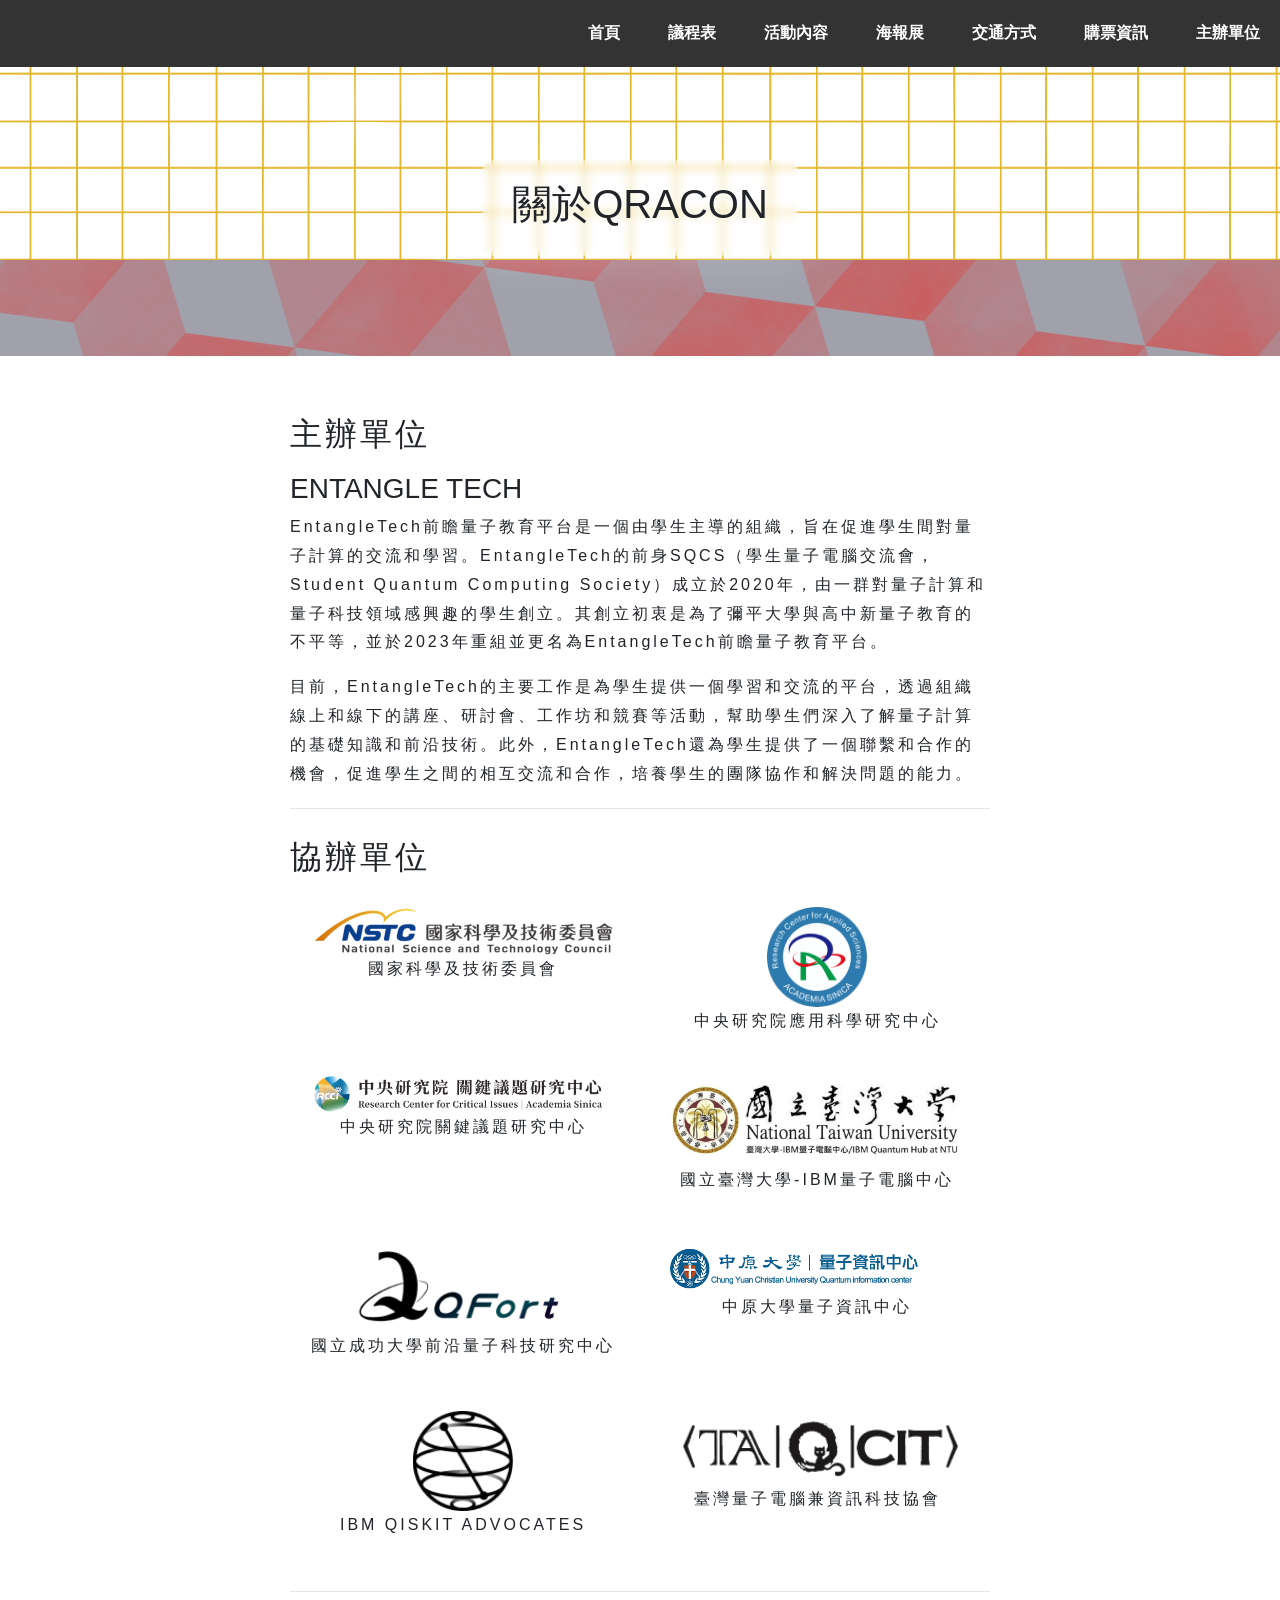
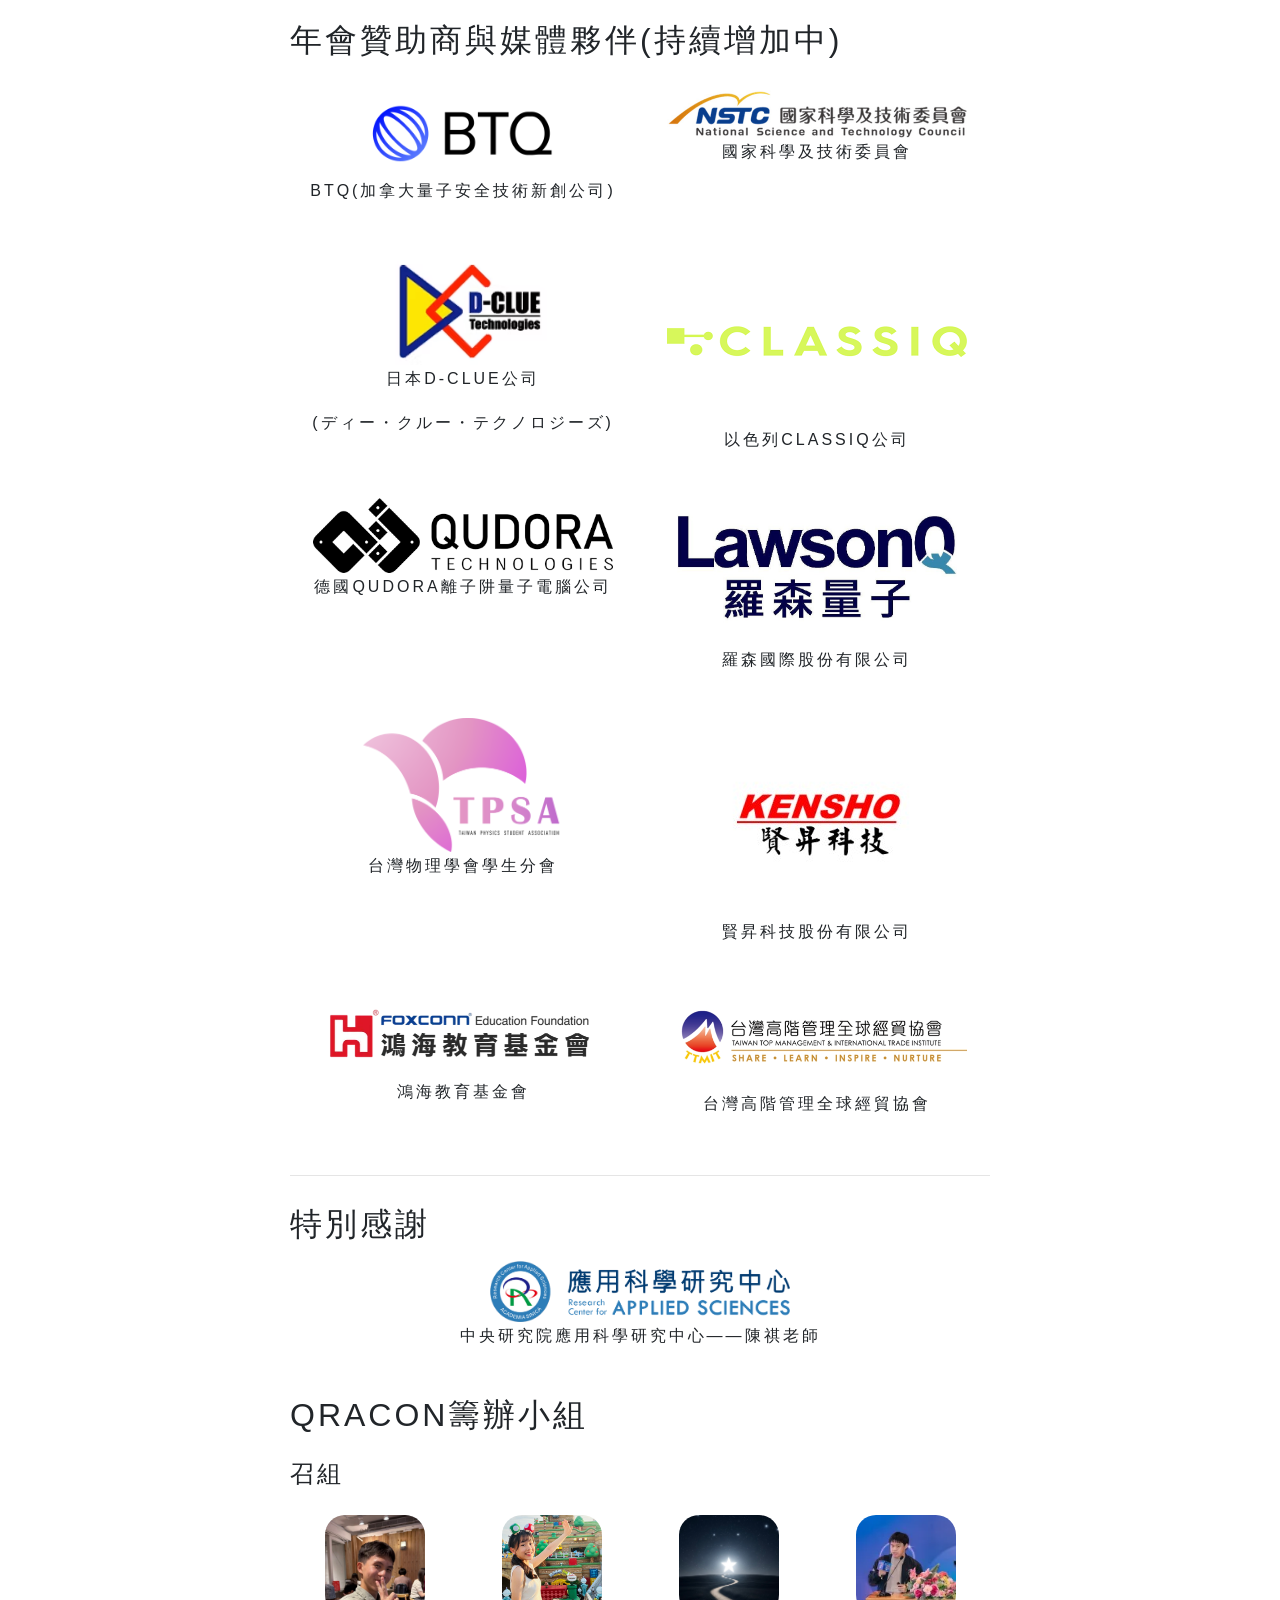
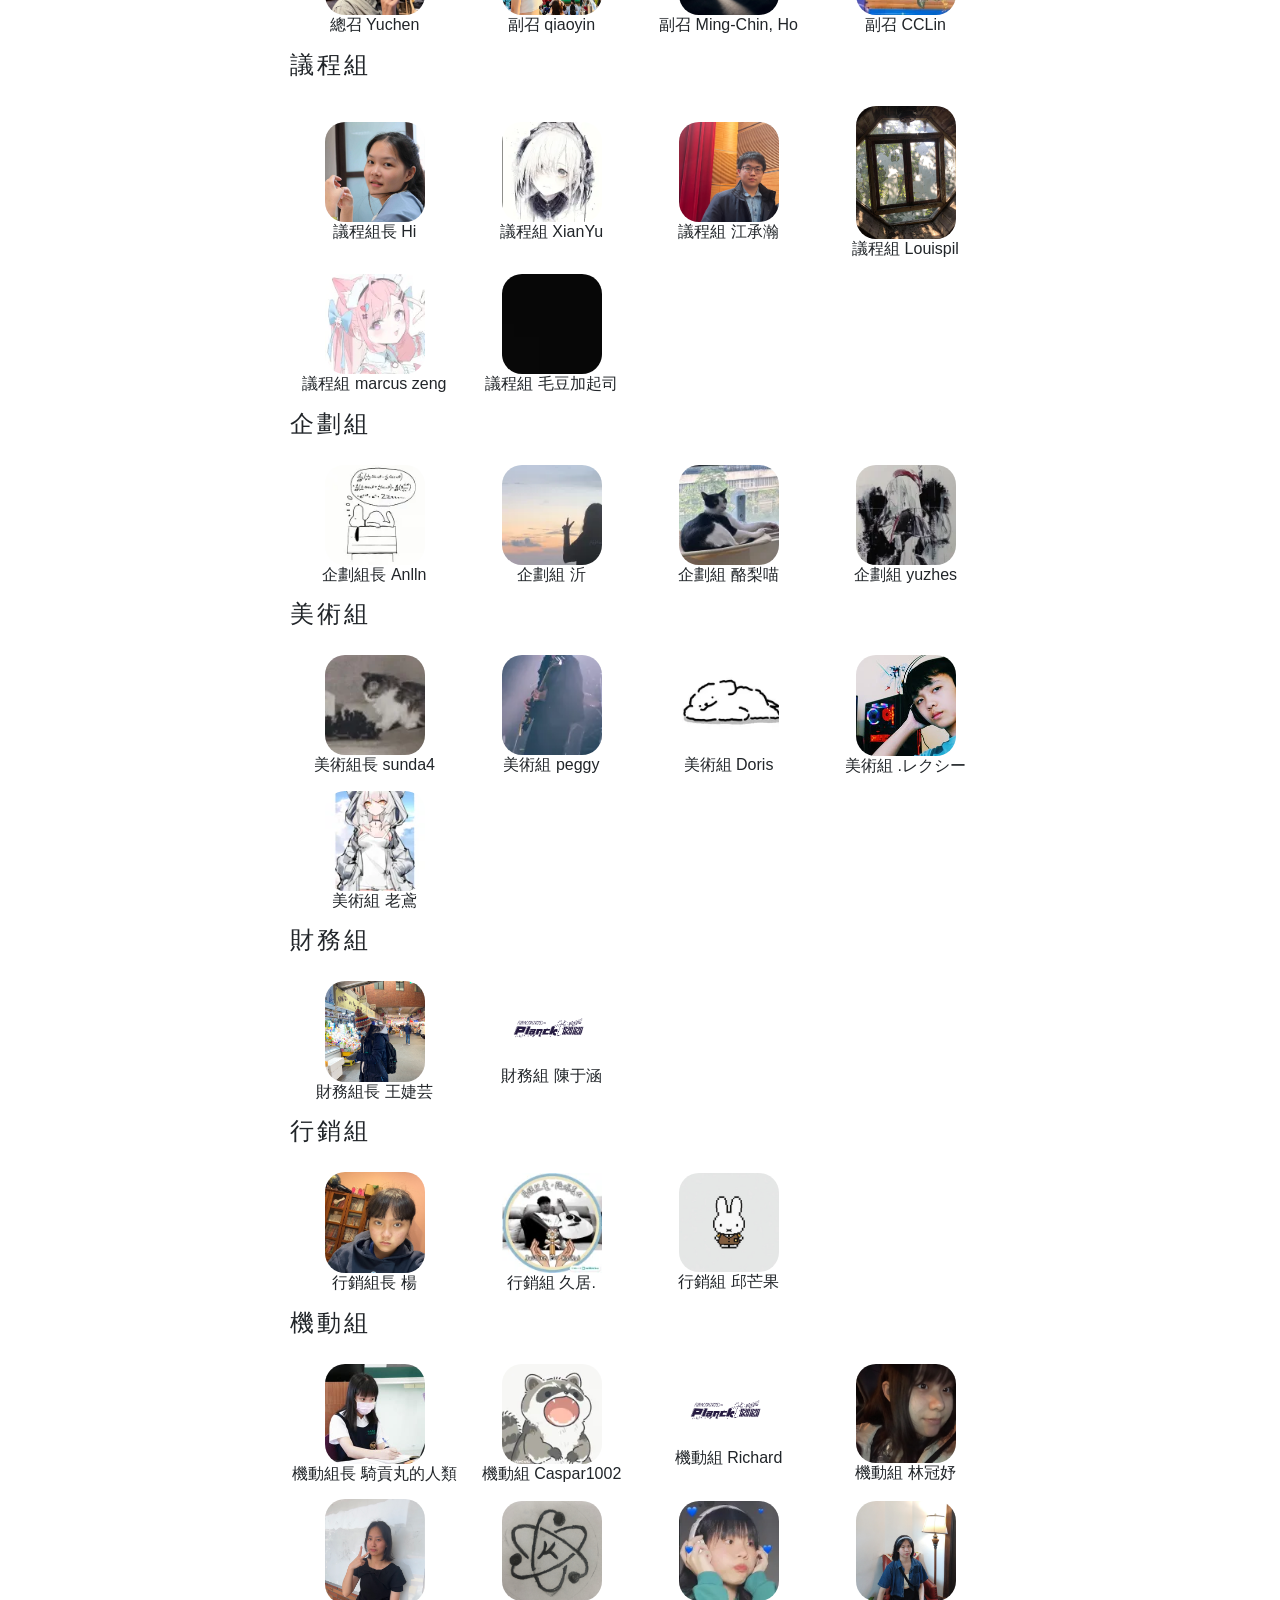
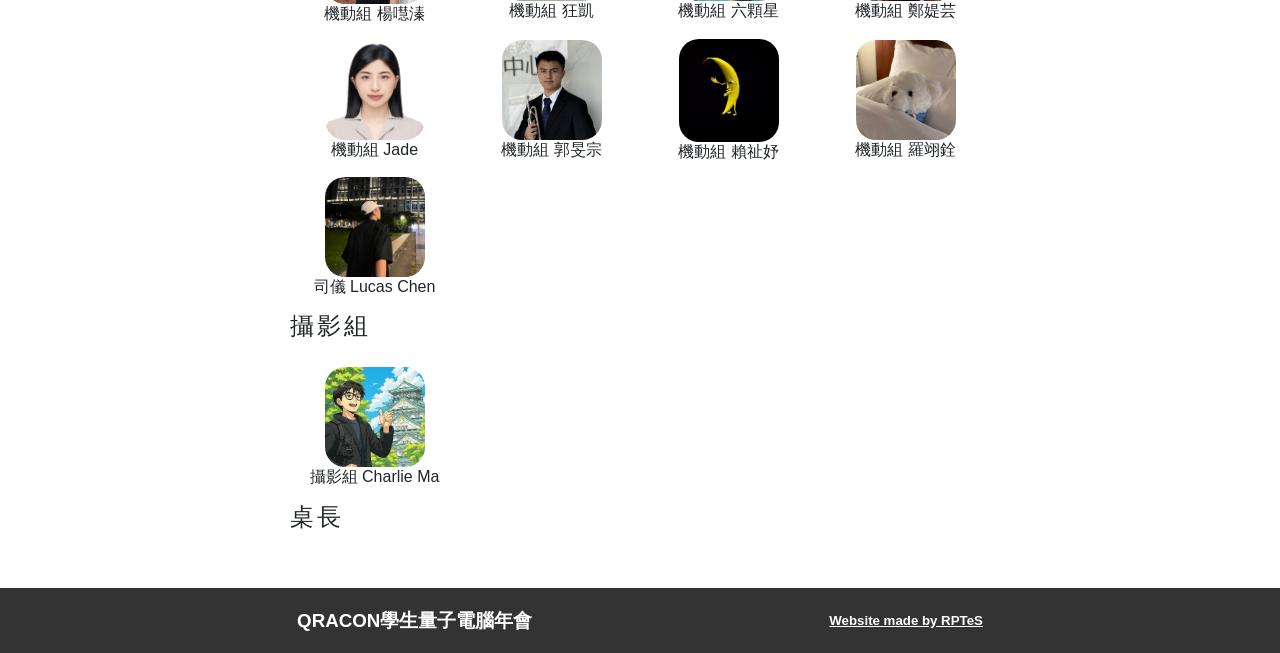
==== commit 0fab1916: "add member" ====
--- a/about.html
+++ b/about.html
@@ -324,16 +324,24 @@
                         <h6>機動組 六顆星</h6>
                     </div>
                     <div class="member">
-                        <img src="images/members/Jessica.jpg" style="width: 100px;" class="memberIMG" alt="Jade">
+                        <img src="images/members/Jessica.jpg" style="width: 100px;" class="memberIMG" alt="鄭媞芸">
                         <h6>機動組 鄭媞芸</h6>
                     </div>
                     <div class="member">
-                        <img src="images/members/Jade.jpg" style="width: 100px;" class="memberIMG" alt="鄭媞芸">
+                        <img src="images/members/Jade.jpg" style="width: 100px;" class="memberIMG" alt="Jade">
                         <h6>機動組 Jade</h6>
                     </div>
                     <div class="member">
-                        <img src="images/members/郭旻宗.jpg" style="width: 100px;" class="memberIMG" alt="鄭媞芸">
+                        <img src="images/members/郭旻宗.jpg" style="width: 100px;" class="memberIMG" alt="郭旻宗">
                         <h6>機動組 郭旻宗</h6>
+                    </div>
+                    <div class="member">
+                        <img src="images/members/Zhiyu Lin.jpeg" style="width: 100px;" class="memberIMG" alt="賴祉妤">
+                        <h6>機動組 賴祉妤</h6>
+                    </div>
+                    <div class="member">
+                        <img src="images/members/Yichuan Lo.jpeg" style="width: 100px;" class="memberIMG" alt="羅翊銓">
+                        <h6>機動組 羅翊銓</h6>
                     </div>
                     <div class="member">
                         <img src="images/members/Lucas Chen.jpeg" style="width: 100px;" class="memberIMG" alt="Lucas Chen">
